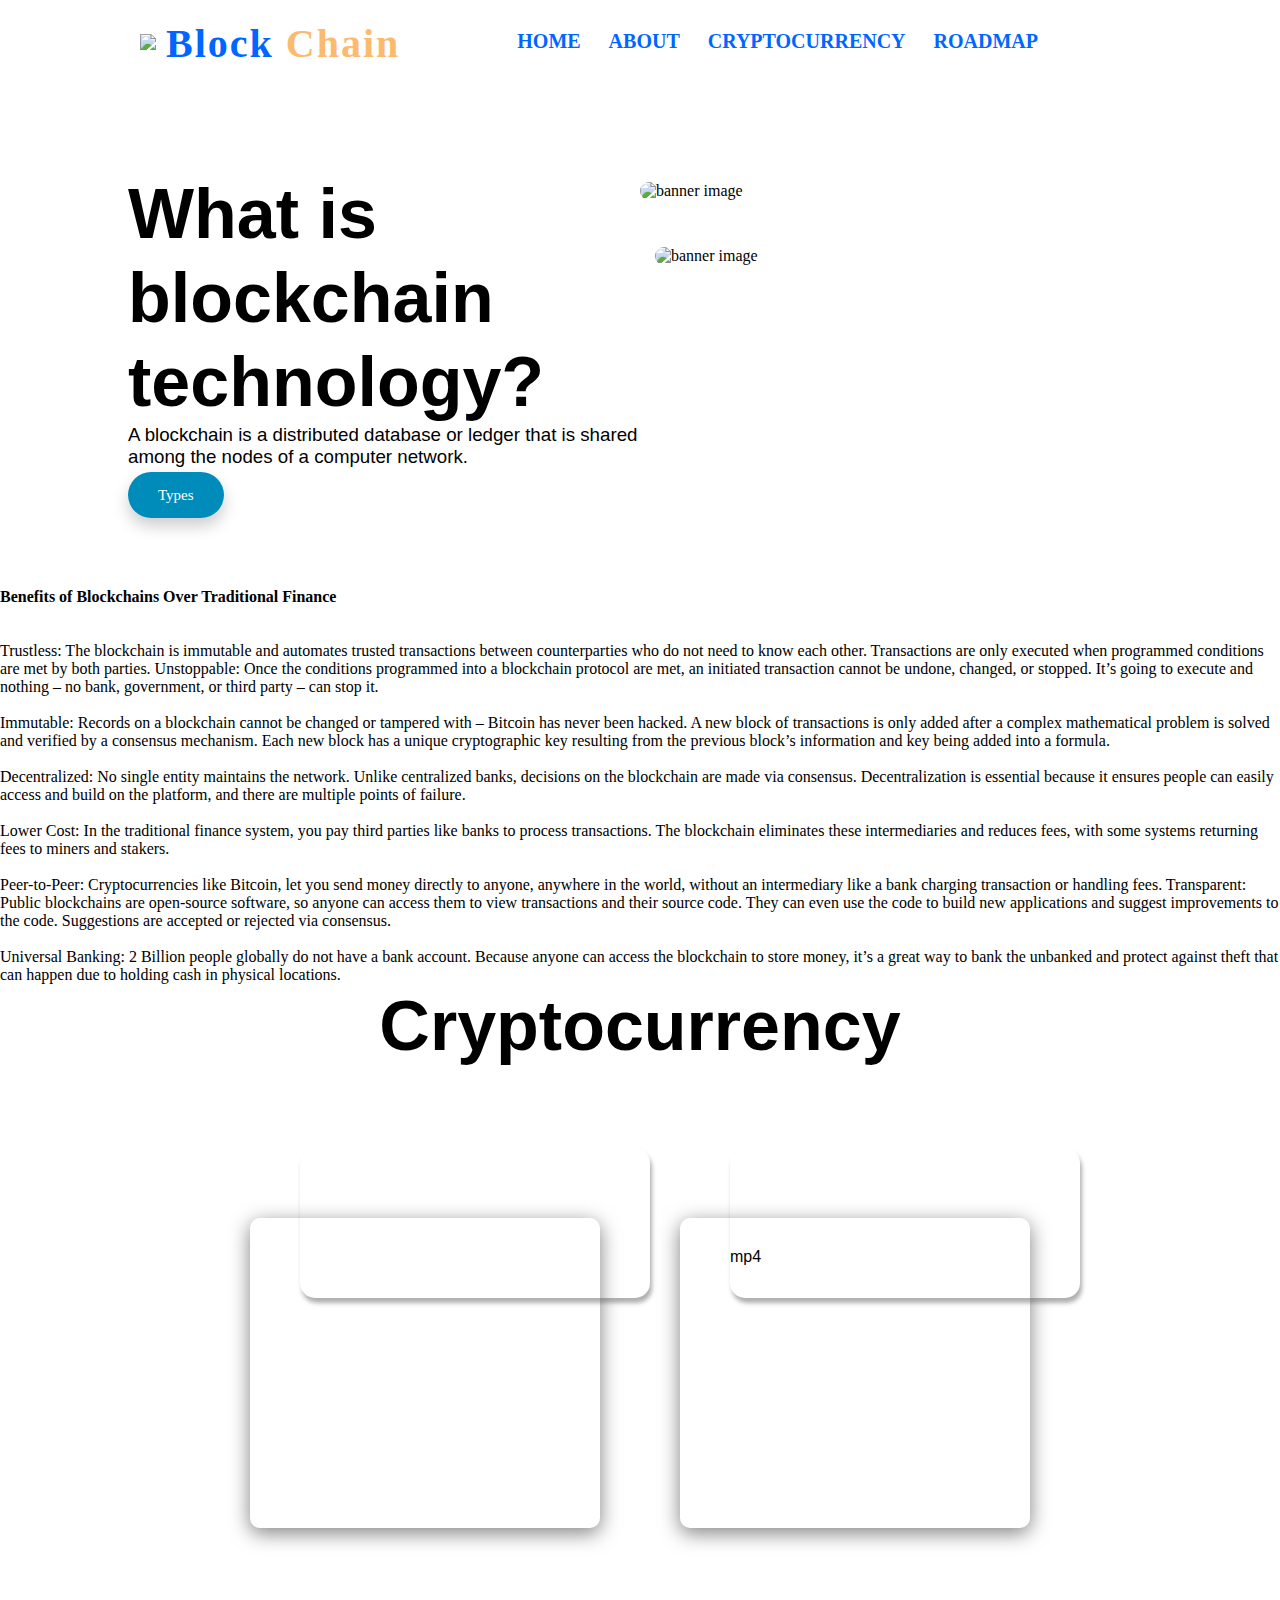
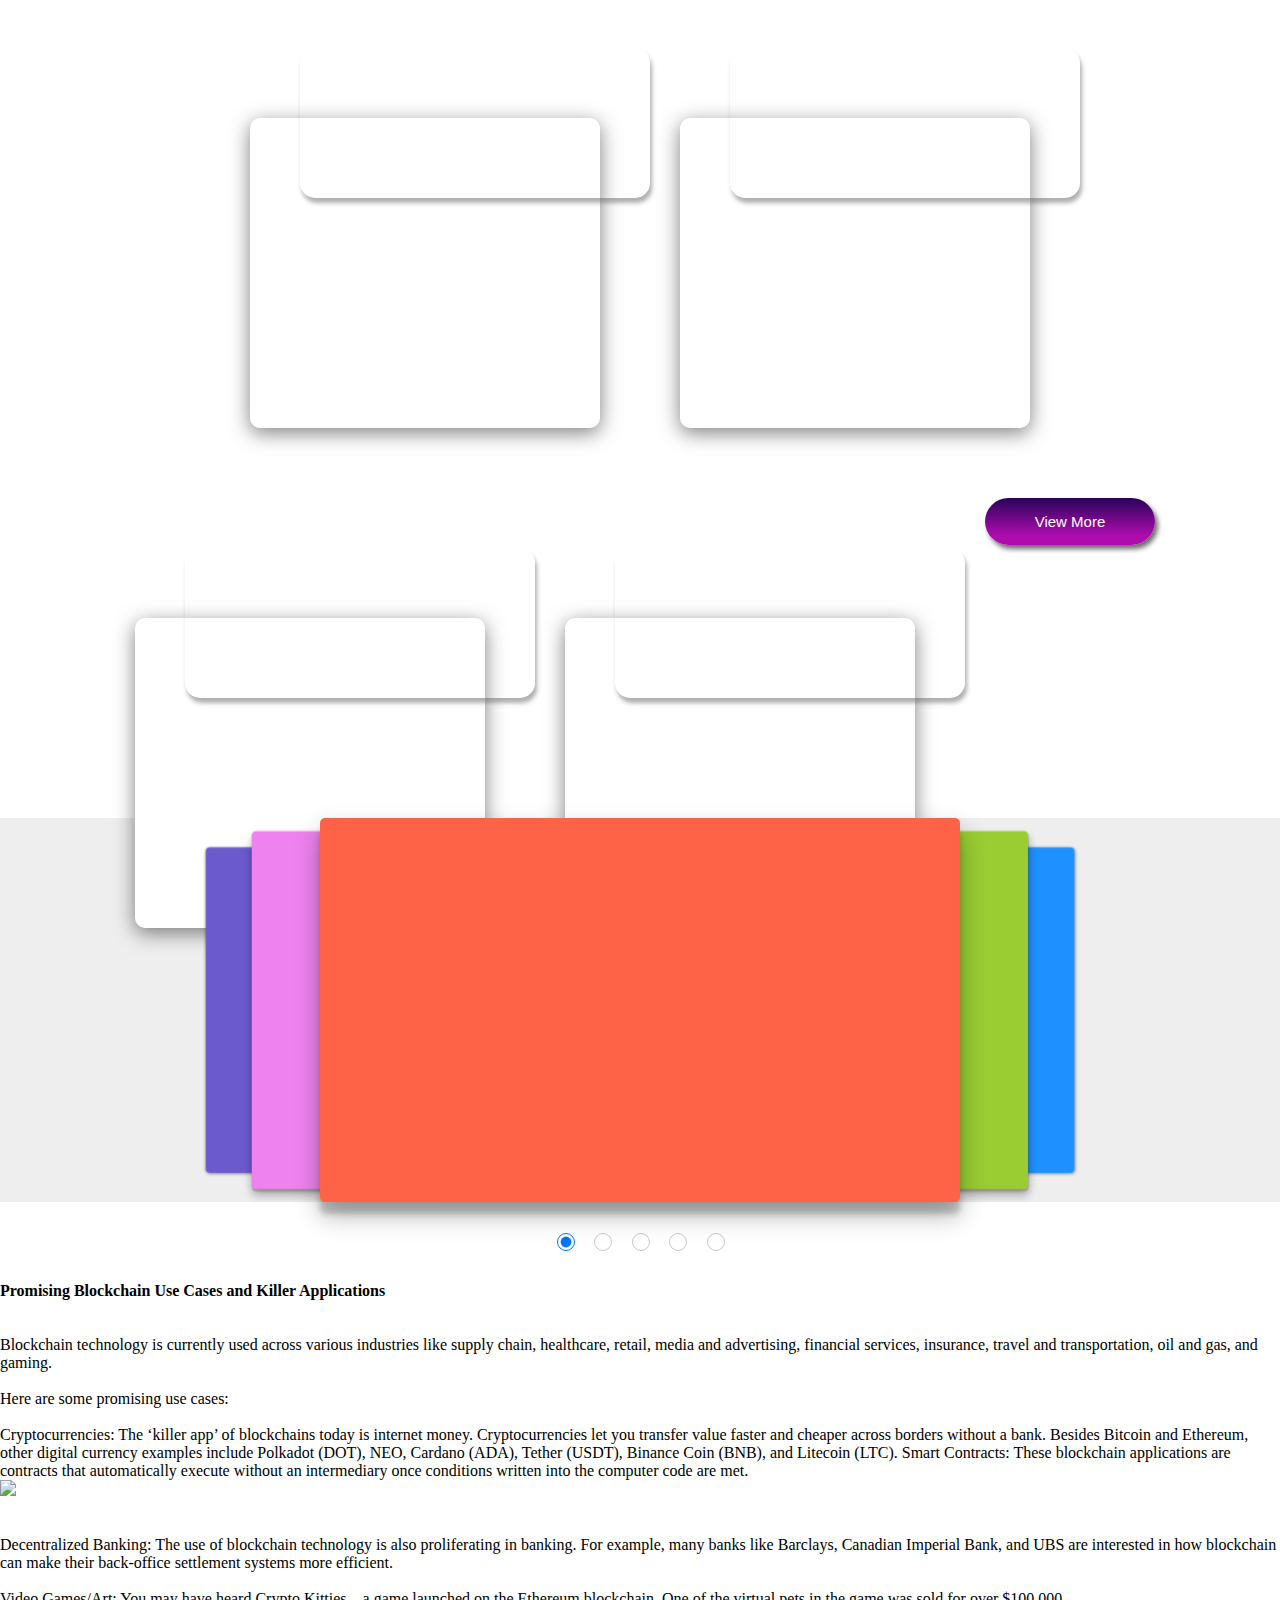
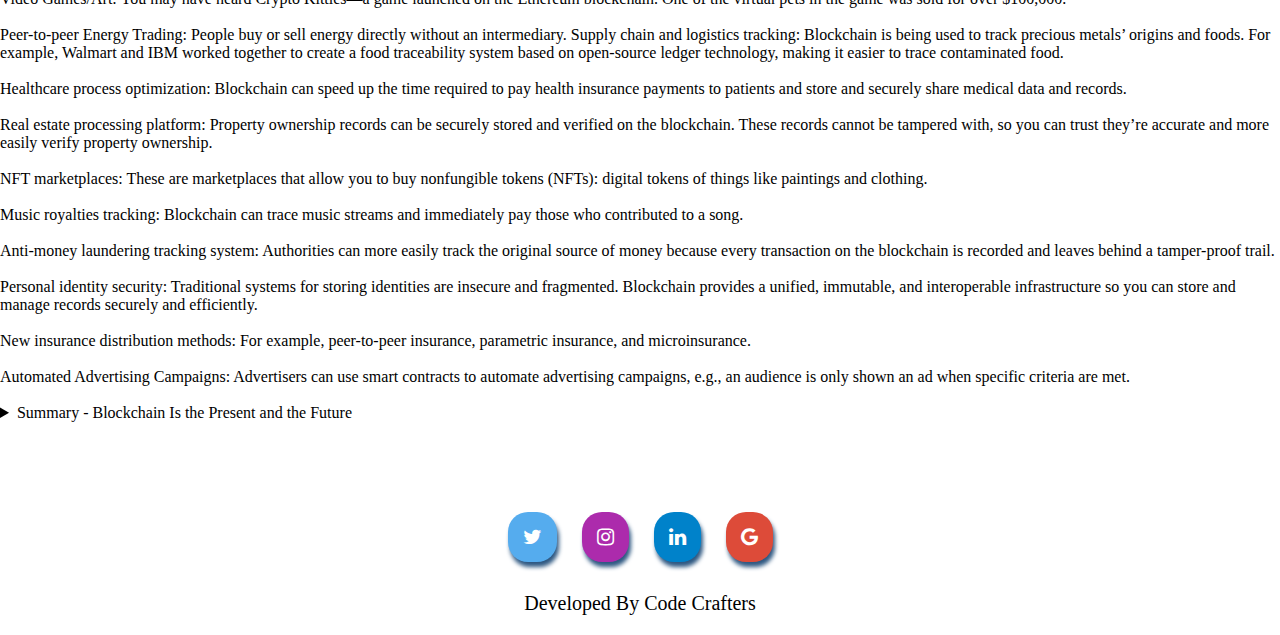
==== index.html @ 61c9f369 "endoftheproject" ====
<!DOCTYPE html>
<html lang="en">

<head>
    <meta charset="UTF-8">
    <meta http-equiv="X-UA-Compatible" content="IE=edge">
    <meta name="viewport" content="width=device-width, initial-scale=1.0">
    <title>BlockChain</title>
    <link rel="stylesheet" href="Website.css">
    <link rel="stylesheet" href="https://cdnjs.cloudflare.com/ajax/libs/font-awesome/4.7.0/css/font-awesome.min.css">
    <style>
        @import url('https://fonts.googleapis.com/css2?family=Play&display=swap');

    </style>
</head>

<body>
    <!-- header -->

    <section class="header">
        <nav>
            <a href="index.html"><img src="images/blockchain.gif" width="60px"></a>
            <h1>Block <span>Chain</span></h1>
            <div class="nav-link">
                <ul>
                    <li><a href="#home">HOME</a></li>
                    <li><a href="">ABOUT</a></li>
                    <li><a href="#Cryptocurrency">CRYPTOCURRENCY</a></li>
                    <li><a href="#roadmap">ROADMAP</a></li>
                </ul>
            </div>
        </nav>
    </section>

    <!-- homepage -->


    <div class="homepage" id="home">
        <div class="columns">
            <div class="column-6 columnLeft">
                <h1>What is blockchain technology?</h1>
                <h3>A blockchain is a distributed database or ledger that is shared among the nodes of a computer
                    network.</h3></br>
                <div class="button" title="types of Cryptocurrency"> <!-- tooltip -->
                    <a href="https://www.geeksforgeeks.org/types-of-blockchain/" target="_blank">Types</a>
                </div>
            </div>
            <div class="column-6 columnRight">
                <div class="leftImage">
                    <img class="imageleft" src="images/art_09.jpg" alt="banner image" height="362px" width="272px" />
                </div>
                <div class="rightImage">
                    <img src="images/art_06.jpg" alt="banner image" height="362px" width="272px" />
                </div>
            </div>
        </div>

    </div>

    <!-- paragraph -->

    <div class="parag">
        <b>Benefits of Blockchains Over Traditional Finance</b>

        <br> <br> <br>
        <a>Trustless:</a> The blockchain is immutable and automates trusted transactions between counterparties who do
        not need
        to know each other. Transactions are only executed when programmed conditions are met by both parties.
        Unstoppable: Once the conditions programmed into a blockchain protocol are met, an initiated transaction cannot
        be undone, changed, or stopped. It’s going to execute and nothing – no bank, government, or third party – can
        stop it.
        <br> <br>
        <a>Immutable:</a> Records on a blockchain cannot be changed or tampered with – Bitcoin has never been hacked. A
        new
        block of transactions is only added after a complex mathematical problem is solved and verified by a consensus
        mechanism. Each new block has a unique cryptographic key resulting from the previous block’s information and key
        being added into a formula.
        <br> <br>
        <a>Decentralized:</a> No single entity maintains the network. Unlike centralized banks, decisions on the
        blockchain are
        made via consensus. Decentralization is essential because it ensures people can easily access and build on the
        platform, and there are multiple points of failure.
        <br> <br>
        <a>Lower Cost:</a> In the traditional finance system, you pay third parties like banks to process transactions.
        The
        blockchain eliminates these intermediaries and reduces fees, with some systems returning fees to miners and
        stakers.
        <br> <br>
        <a>Peer-to-Peer:</a> Cryptocurrencies like Bitcoin, let you send money directly to anyone, anywhere in the
        world,
        without an intermediary like a bank charging transaction or handling fees.
        Transparent: Public blockchains are open-source software, so anyone can access them to view transactions and
        their source code. They can even use the code to build new applications and suggest improvements to the code.
        Suggestions are accepted or rejected via consensus.
        <br> <br>
        <a>Universal Banking:</a> 2 Billion people globally do not have a bank account. Because anyone can access the
        blockchain to store money, it’s a great way to bank the unbanked and protect against theft that can happen due
        to holding cash in physical locations.
        <br>
    </div>

    <!-- Cryptocurrency -->

    <!-- heading -->
    <div>
        <h1 class="cryptoheading" id="Cryptocurrency">Cryptocurrency</h1>
    </div>

    <!-- Cards 1 -->
    <div class="shivani">
        <div class="card">
            <div class="videobox">
                <video autoplay loop>
                    <source src="/videos/Bitcoin (BTC).mp4">
                </video>
            </div>

            <div class="content">
                <h1>Bitcoin</h1>
                <span>By Satoshi Nakamoto</span>
            </div>
        </div>

        <!-- Cards 2 -->
        <div class="card">
            <div class="videobox">
                <video autoplay loop>
                    <source src="/videos/Terra.mp4">
                </video>mp4
            </div>

            <div class="content">
                <h1>Terra</h1>
                <span>By Kwon and Shin</span>
            </div>
        </div>

        <!-- Cards 3 -->
        <div class="card">
            <div class="videobox">
                <video autoplay loop>
                    <source src="/videos/Binance Coin (BNB).mp4">
                </video>
            </div>

            <div class="content">
                <h1>Binance</h1>
                <span>By Changpeng Zhao</span>
            </div>
        </div>

        <!-- Cards 4 -->
        <div class="card">
            <div class="videobox">
                <video autoplay loop>
                    <source src="/videos/USD Coin.mp4">
                </video>
            </div>

            <div class="content">
                <h1>USD</h1>
                <span>Consortium Centre</span>
            </div>
        </div>

        <!-- Cards 5 -->
        <div class="card">
            <div class="videobox">
                <video autoplay loop>
                    <source src="/videos/Ethereum.mp4">
                </video>
            </div>

            <div class="content">
                <h1>Ethereum</h1>
                <span>Vitalik Buterin</span>
            </div>
        </div>

        <!-- Cards 6 -->
        <div class="card">
            <div class="videobox">
                <video autoplay loop>
                    <source src="/videos/Cardano.mp4">
                </video>
            </div>

            <div class="content">
                <h1>Cardano</h1>
                <span>Charles Hoskinson</span>
            </div>
        </div>

        <!-- Button -->
        <div class="btn">
            <a href="https://en.wikipedia.org/wiki/Cryptocurrency" target="_blank"><button>View More</button></a>
        </div>
    </div>

    <!-- roadmap -->

    <div class="afroj" id="roadmap">
        <section id="slider">
            <input type="radio" name="slider" id="s1" checked>
            <input type="radio" name="slider" id="s2">
            <input type="radio" name="slider" id="s3">
            <input type="radio" name="slider" id="s4">
            <input type="radio" name="slider" id="s5">

            <label for="s1" id="slide1"></label>
            <label for="s2" id="slide2"></label>
            <label for="s3" id="slide3"></label>
            <label for="s4" id="slide4"></label>
            <label for="s5" id="slide5"></label>
        </section>
    </div>

    <!-- paragraph -->

    <div class="parag">
        
        <b>Promising Blockchain Use Cases and Killer Applications</b>
        <br> <br> <br>
        Blockchain technology is currently used across various industries like supply chain, healthcare, retail, media
        and advertising, financial services, insurance, travel and transportation, oil and gas, and gaming.
        <br> <br>
        Here are some promising use cases:
        <br> <br>
        Cryptocurrencies: The ‘killer app’ of blockchains today is internet money. Cryptocurrencies let you transfer
        value faster and cheaper across borders without a bank. Besides Bitcoin and Ethereum, other digital currency
        examples include Polkadot (DOT), NEO, Cardano (ADA), Tether (USDT), Binance Coin (BNB), and Litecoin (LTC).
        Smart Contracts: These blockchain applications are contracts that automatically execute without an intermediary
        once conditions written into the computer code are met.


        <div class="chain">
            <img src="images/img5.png">
        </div>

        <br> <br>
        Decentralized Banking: The use of blockchain technology is also proliferating in banking. For example, many
        banks like Barclays, Canadian Imperial Bank, and UBS are interested in how blockchain can make their back-office
        settlement systems more efficient.
        <br> <br>
        Video Games/Art: You may have heard Crypto Kitties—a game launched on the Ethereum blockchain. One of the
        virtual pets in the game was sold for over $100,000.
        <br> <br>
        Peer-to-peer Energy Trading: People buy or sell energy directly without an intermediary.
        Supply chain and logistics tracking: Blockchain is being used to track precious metals’ origins and foods. For
        example, Walmart and IBM worked together to create a food traceability system based on open-source ledger
        technology, making it easier to trace contaminated food.
        <br> <br>
        Healthcare process optimization: Blockchain can speed up the time required to pay health insurance payments to
        patients and store and securely share medical data and records.
        <br> <br>
        Real estate processing platform: Property ownership records can be securely stored and verified on the
        blockchain. These records cannot be tampered with, so you can trust they’re accurate and more easily verify
        property ownership.
        <br> <br>
        NFT marketplaces: These are marketplaces that allow you to buy nonfungible tokens (NFTs): digital tokens of
        things like paintings and clothing.
        <br> <br>
        Music royalties tracking: Blockchain can trace music streams and immediately pay those who contributed to a
        song.
        <br> <br>
        Anti-money laundering tracking system: Authorities can more easily track the original source of money because
        every transaction on the blockchain is recorded and leaves behind a tamper-proof trail.
        <br> <br>
        Personal identity security: Traditional systems for storing identities are insecure and fragmented. Blockchain
        provides a unified, immutable, and interoperable infrastructure so you can store and manage records securely and
        efficiently.
        <br> <br>
        New insurance distribution methods: For example, peer-to-peer insurance, parametric insurance, and
        microinsurance.
        <br> <br>
        Automated Advertising Campaigns: Advertisers can use smart contracts to automate advertising campaigns, e.g., an
        audience is only shown an ad when specific criteria are met.
        <br> <br>
    </div>

    <!-- details dropdown -->
    
    <div class="det">
        <details>
            <summary>Summary - Blockchain Is the Present and the Future
            </summary>
            <br>
            <p>
                While we understand that blockchain technology will
                remain a complex topic for many, it really doesn’t have to be for you.
            </p>
            <br>
            <p>With many promising real-world use cases like faster cross-border payments and smart contracts,
                blockchain
                technology is here to stay.

                As more companies realize how the blockchain can help them, they’ll commit more resources, money, and
                time
                into the technology—and even more use cases will emerge.
            </p>
        </details>
    </div>

    <!-- footer -->

    <footer class="footer">
        <div class="icons">

            <a href=""> <i class="fa fa-twitter" style="background-color: #55acee;"></i></a>
            <a href=""> <i class="fa fa-instagram" style="background-color: #ac2bac;"></i></a>
            <a href=""><i class="fa fa-linkedin" style="background-color: #0082ca;"></i></a>
            <a href=""><i class="fa fa-google" style="background-color: #dd4b39;"></i></a>

        </div>
        <p>Developed By Code Crafters</p>
    </footer>

</body>

</html>
---- Website.css ----
/* body */
* {
    margin: 0;
    padding: 0;
}

/* header */

.header {
    margin-left: -50px;
    margin-top: 0px;
}

nav img {
    margin-left: 100px;
    padding: 10px;
}

nav h1 {
    color: rgb(0 102 255);
    font-size: 40px;
    letter-spacing: 2px;
    font-family: Cambria, Cochin, Georgia, Times, 'Times New Roman', serif;
}

span {
    color: #fcba6f;
}

nav {
    display: flex;
    padding: 20px 80px;
    justify-content: space-between;
    align-items: center;
}

.nav-link {
    flex: 1;
    text-align: right;
    margin-right: 150px;
}

.nav-link ul li {
    list-style: none;
    font-size: 20px;
    display: inline-block;
    padding: 8px 12px;
    position: relative;
    font-weight: bold;
    font-family: Cambria, Cochin, Georgia, Times, 'Times New Roman', serif;
}

.nav-link ul li a {
    color: rgb(0 102 255);
    text-decoration: none;
}

.nav-link ul li::after {
    content: '';
    width: 0;
    height: 5px;
    background: #fcba6f;
    display: block;
    margin: auto;
    transition: 1s;
}

.nav-link ul li:hover::after {
    width: 100%;

}

/* homepage */

.homepage {
    /* animation: 1s ease-out 0s 1 slideInLeft; */
    margin: 0 auto;
    max-width: 80%;
    padding: 0;
}

.columns {
    display: flex;
    flex-flow: row wrap;
    justify-content: space-around;
    align-content: center;
    height: 500px;
    width: 100%;
    /* flex: auto; */
}

.column-6 {
    width: 50%;
}

.leftImage {
    float: left;
    display: block;
    padding: 10px 15px 0 0;
    -webkit-body-radius: 25px;
}

.rightImage {
    display: block;
    padding: 75px 0 0 15px;
}

.columnRight img {
    max-width: 100%;
    border: none;
    border-radius: 25px;
    box-shadow: none;
}

#sm1 {
    position: absolute;
    top: -10px;
    z-index: -1;
}

#sm2 {
    position: absolute;
    left: 50px;
    top: 150px;
    z-index: -1;
}

#sm3 {
    position: absolute;
    bottom: 220px;
    left: 220px;
    z-index: -1;
}

#sm4 {
    position: absolute;
    left: 670px;
    top: 250px;
    z-index: -1;
}

 .button a {
    padding: 15px 30px;
    text-decoration: none;
    border-radius: 25px;
    background-color: #008CBA;
    font-size: 15px;
    color: white;
    margin-top: 70px;
    transition-duration: 0.4s;
    box-shadow: 0 8px 16px 0 rgba(0, 0, 0, 0.2);
}

.button a:hover {
    color: white;
    cursor: pointer;
}

h1 {
    font-family: 'Trebuchet MS', 'Lucida Sans Unicode', 'Lucida Grande', 'Lucida Sans', Arial, sans-serif;
    font-size: 70px;
    font-weight: 900;
    line-height: 1.2;
}

.columnLeft h3 {
    font-family: 'Segoe UI', Tahoma, Geneva, Verdana, sans-serif;
    font-weight: 500;
}

.brands {
    text-align: center;
    max-width: 100%;
}

.wallets {
    display: flex;
    flex-flow: row wrap;
    margin: 0 auto 50px auto;
    width: 100%;
    justify-content: space-evenly;
    align-content: space-evenly;
}

.sectionDivider {
    display: block;
    margin: 0 auto;
    width: 10%;
}


/* Cryptocurrency */

.cryptoheading{
   text-align: center;
    font-family: 'Trebuchet MS', 'Lucida Sans Unicode', 'Lucida Grande', 'Lucida Sans', Arial, sans-serif;
    font-size: 70px;
    font-weight: 900;
    line-height: 1.2;
}


.cryptoheading:hover{
    cursor: pointer;
    text-shadow: 5px 4px 4px rgb(33, 70, 155);
}


.shivani{
    height: 100vh;
    display: flex;
    flex-wrap: wrap;
    justify-content:center;
    font-family: Arial, Helvetica, sans-serif;
}


.card {
    position: relative;
    width: 250px;
    height: 250px;
    border-radius: 10px;
    box-shadow: 0px 5px 20px rgba(4, 4, 4, 0.5);
    padding: 30px 50px;
    background: white;
    cursor: pointer;
    margin: 40px;
    margin-top: 150px;
    transition: 0.3s;
}


.card:hover {
    height: 350px;
    width: 300px;
    background: rgb(238, 167, 167);
}

.videobox video {
    position: absolute;
    width: 350px;
    border-radius: 15px;
    box-shadow: 2px 5px 4px rgba(99, 98, 98, 0.5);
    transform: translateY(-100px);
    z-index: 1;
}

.content {
    margin-top: 100px;
    text-align: center;
    transform: translateY(-100px);
    opacity: 0;
    transition: 0.4s;
}

.card:hover>.content {
    opacity: 1;
    transform: translateY(130px);
}

.content h1 {
    font-size: 50px;
    font-family: 'Trebuchet MS', 'Lucida Sans Unicode', 'Lucida Grande', 'Lucida Sans', Arial, sans-serif;
   
}

.content span{
    margin-top: 30px;
    font-family: 'Segoe UI', Tahoma, Geneva, Verdana, sans-serif;
    font-weight: 500;
    color: green;
}

.btn a button{
    margin: 30px;
    text-align: center;
    color: white;
    font-size: 15px;
    padding: 15px 50px;
    border-radius: 50px;
    background: linear-gradient( #280359, #ae0cae 80%);
    border: rebeccapurple;
    box-shadow:3px 4px 5px rgb(108, 105, 105) ;
    cursor: pointer; 
}


.btn a button:hover{
    background: linear-gradient(#178f23, #1e9fb5 80%);
    color: black; 
}


/* roadmap */

.afroj {
    margin-top: 450px;
    background: #EEE;
    user-select: none;
    font-family: sans-serif; 
}

#slider {
    position: relative;
    width: 50%;
    height: 30vw;
    margin: 80px auto;
    font-family: 'Helvetica Neue', sans-serif;
    perspective: 1400px;
    transform-style: preserve-3d;
}

input[type=radio] {
    position: relative;
    top: 108%;
    left: 50%;
    width: 18px;
    height: 18px;
    margin: 0 15px 0 0;
    opacity: 0.4;
    transform: translateX(-83px);
    cursor: pointer;
}


input[type=radio]:nth-child(5) {
    margin-right: 0px;
}

input[type=radio]:checked {
    opacity: 1;
}

#slider label {
    position: absolute;
    width: 100%;
    height: 100%;
    left: 0;
    top: 0;
    color: white;
    font-size: 70px;
    font-weight: bold;
    border-radius: 5px;
    cursor: pointer;
    display: flex;
    align-items: center;
    justify-content: center;
    transition: transform 400ms ease;
}

#slide1 {
    background: tomato;
    background-image: url(images/1.jpeg);
}

#slide2 {
    background: yellowgreen;
    background-image: url(images/2.jpeg);
}

#slide3 {
    background: dodgerblue;
    background-image: url(images/3.jpeg);
}

#slide4 {
    background: slateblue;
    background-image: url(images/2.jpeg);
    background-position: center;
    background-size: cover;
}

#slide5 {
    background: violet;
    background-image: url(images/5.jpg);
    background-size: cover;
}


/* Slider Functionality */

/* Active Slide */
#s1:checked~#slide1,
#s2:checked~#slide2,
#s3:checked~#slide3,
#s4:checked~#slide4,
#s5:checked~#slide5 {
    box-shadow: 0 13px 26px rgba(0, 0, 0, 0.3), 0 12px 6px rgba(0, 0, 0, 0.2);
    transform: translate3d(0%, 0, 0px);
}

/* Next Slide */
#s1:checked~#slide2,
#s2:checked~#slide3,
#s3:checked~#slide4,
#s4:checked~#slide5,
#s5:checked~#slide1 {
    box-shadow: 0 6px 10px rgba(0, 0, 0, 0.3), 0 2px 2px rgba(0, 0, 0, 0.2);
    transform: translate3d(15%, 0, -100px);
}


/* Next to Next Slide */
#s1:checked~#slide3,
#s2:checked~#slide4,
#s3:checked~#slide5,
#s4:checked~#slide1,
#s5:checked~#slide2 {
    box-shadow: 0 1px 4px rgba(0, 0, 0, 0.4);
    transform: translate3d(30%, 0, -250px);
}

/* Previous to Previous Slide */
#s1:checked~#slide4,
#s2:checked~#slide5,
#s3:checked~#slide1,
#s4:checked~#slide2,
#s5:checked~#slide3 {
    box-shadow: 0 1px 4px rgba(0, 0, 0, 0.4);
    transform: translate3d(-30%, 0, -250px);
}

/* Previous Slide */
#s1:checked~#slide5,
#s2:checked~#slide1,
#s3:checked~#slide2,
#s4:checked~#slide3,
#s5:checked~#slide4 {
    box-shadow: 0 6px 10px rgba(0, 0, 0, 0.3), 0 2px 2px rgba(0, 0, 0, 0.2);
    transform: translate3d(-15%, 0, -100px);
}


/*footer */

.footer{
    text-align: center;
    font-size: 20px;
}


.icons{
    margin-top: 50px;
    font-size: 20px;
}

.icons i{
    box-shadow: 2px 5px 4px#2e5882;
    border-radius: 20px;
    padding: 15px;
    margin: 10px;
    margin-top: 40px;
    margin-bottom: 30px;
    color: white;
}

.footer p{
    margin-bottom: 20px;
}
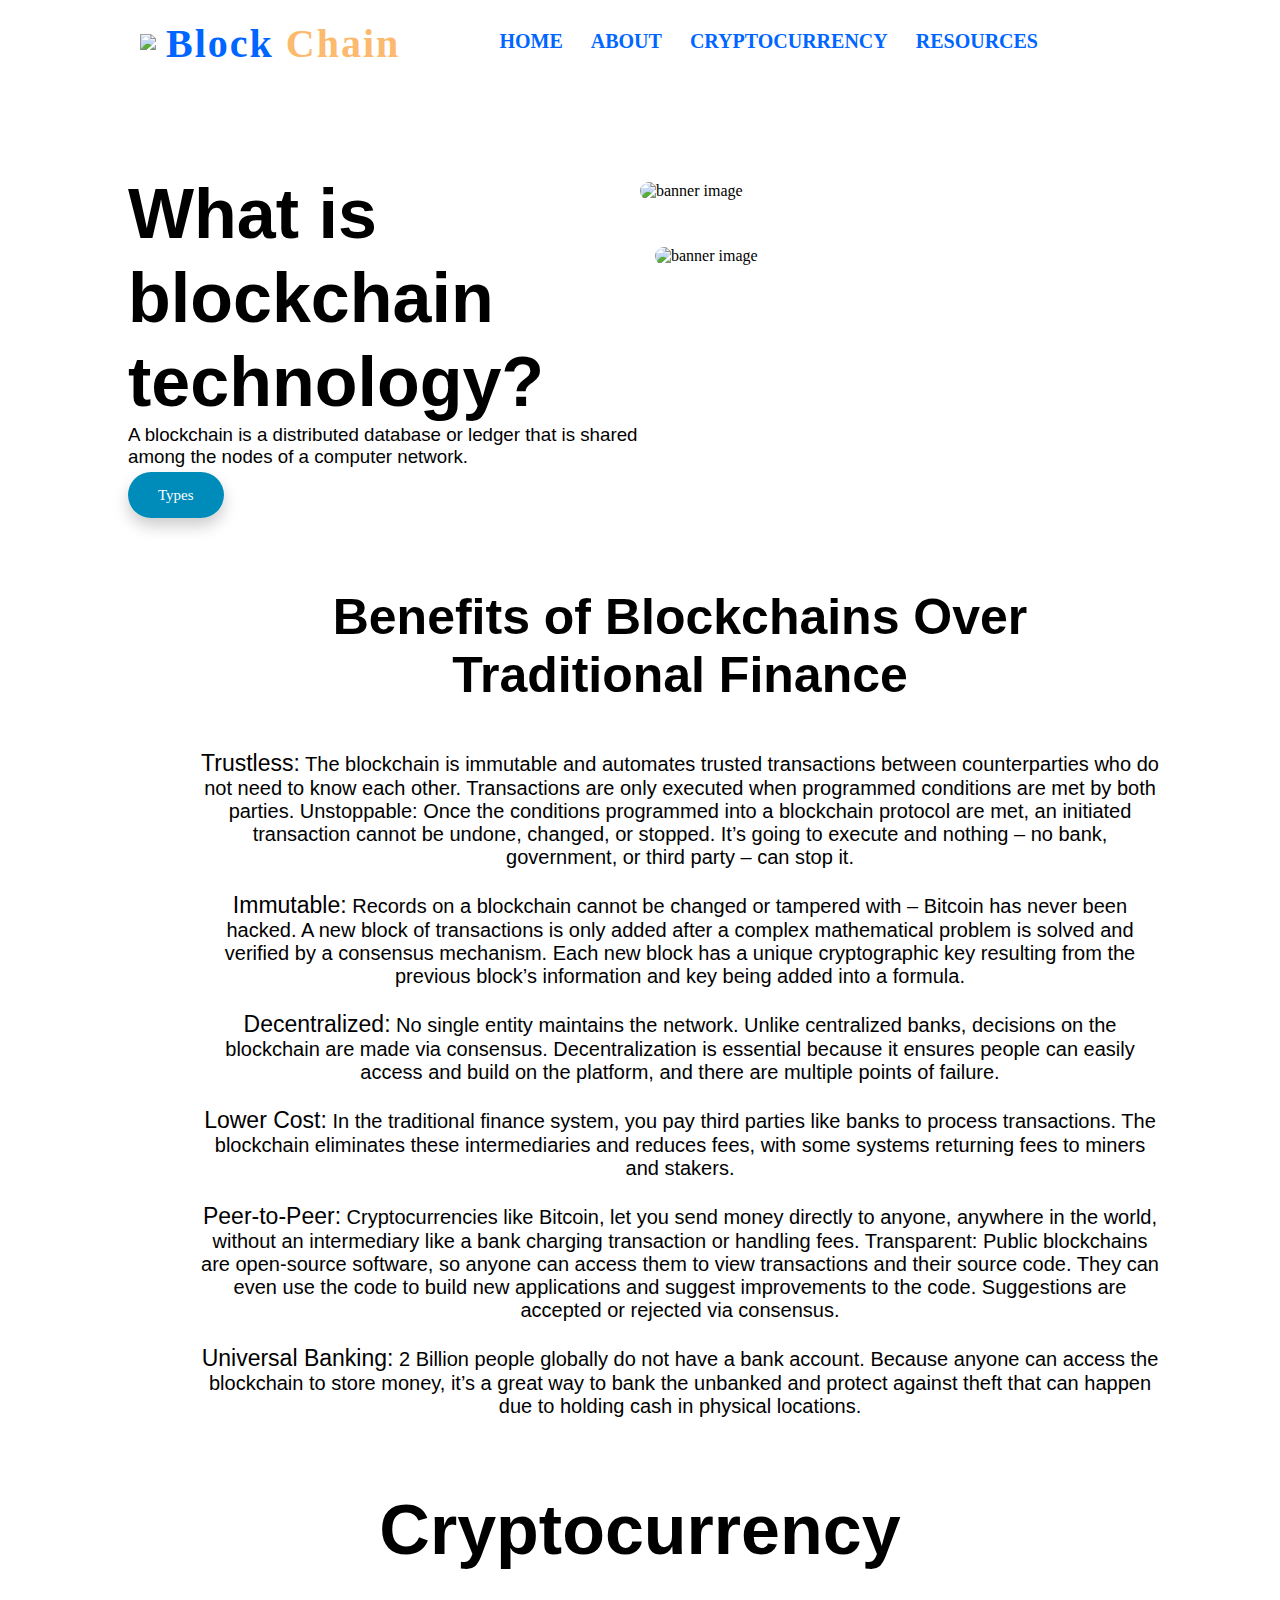
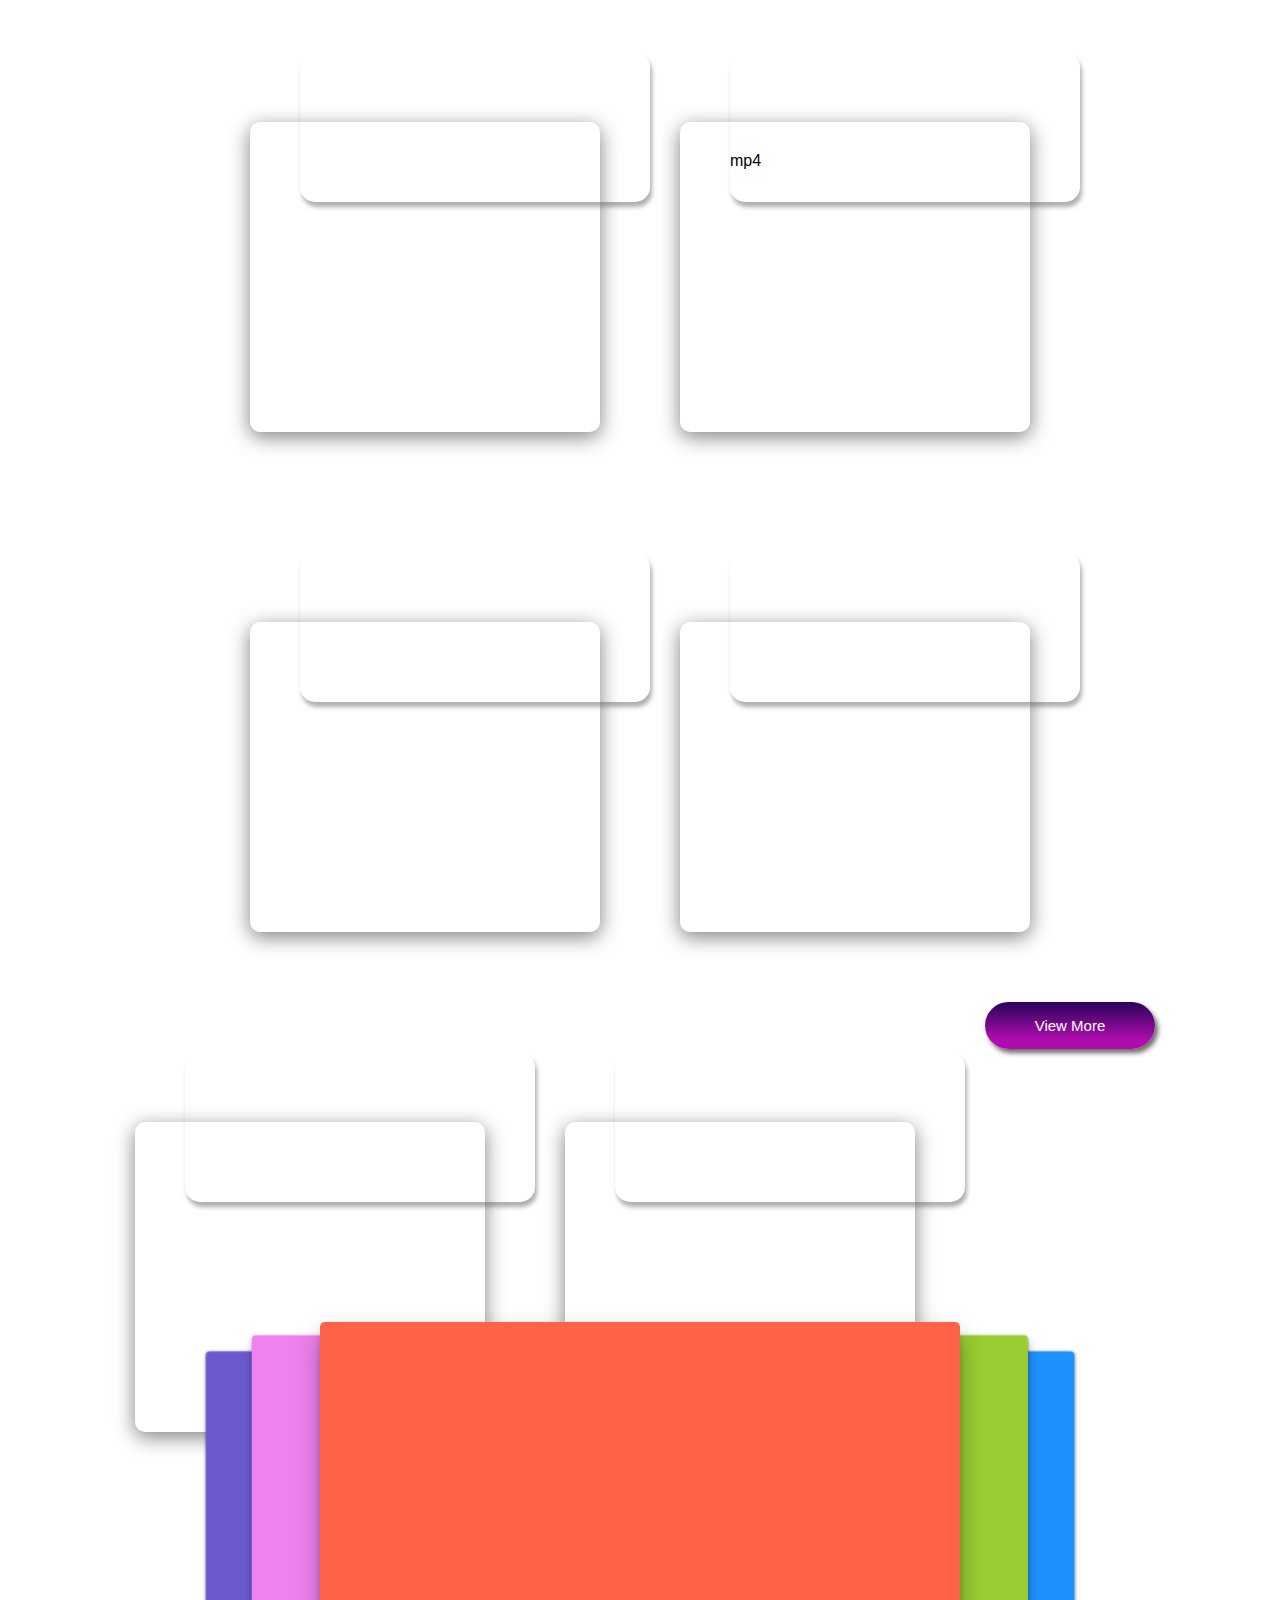
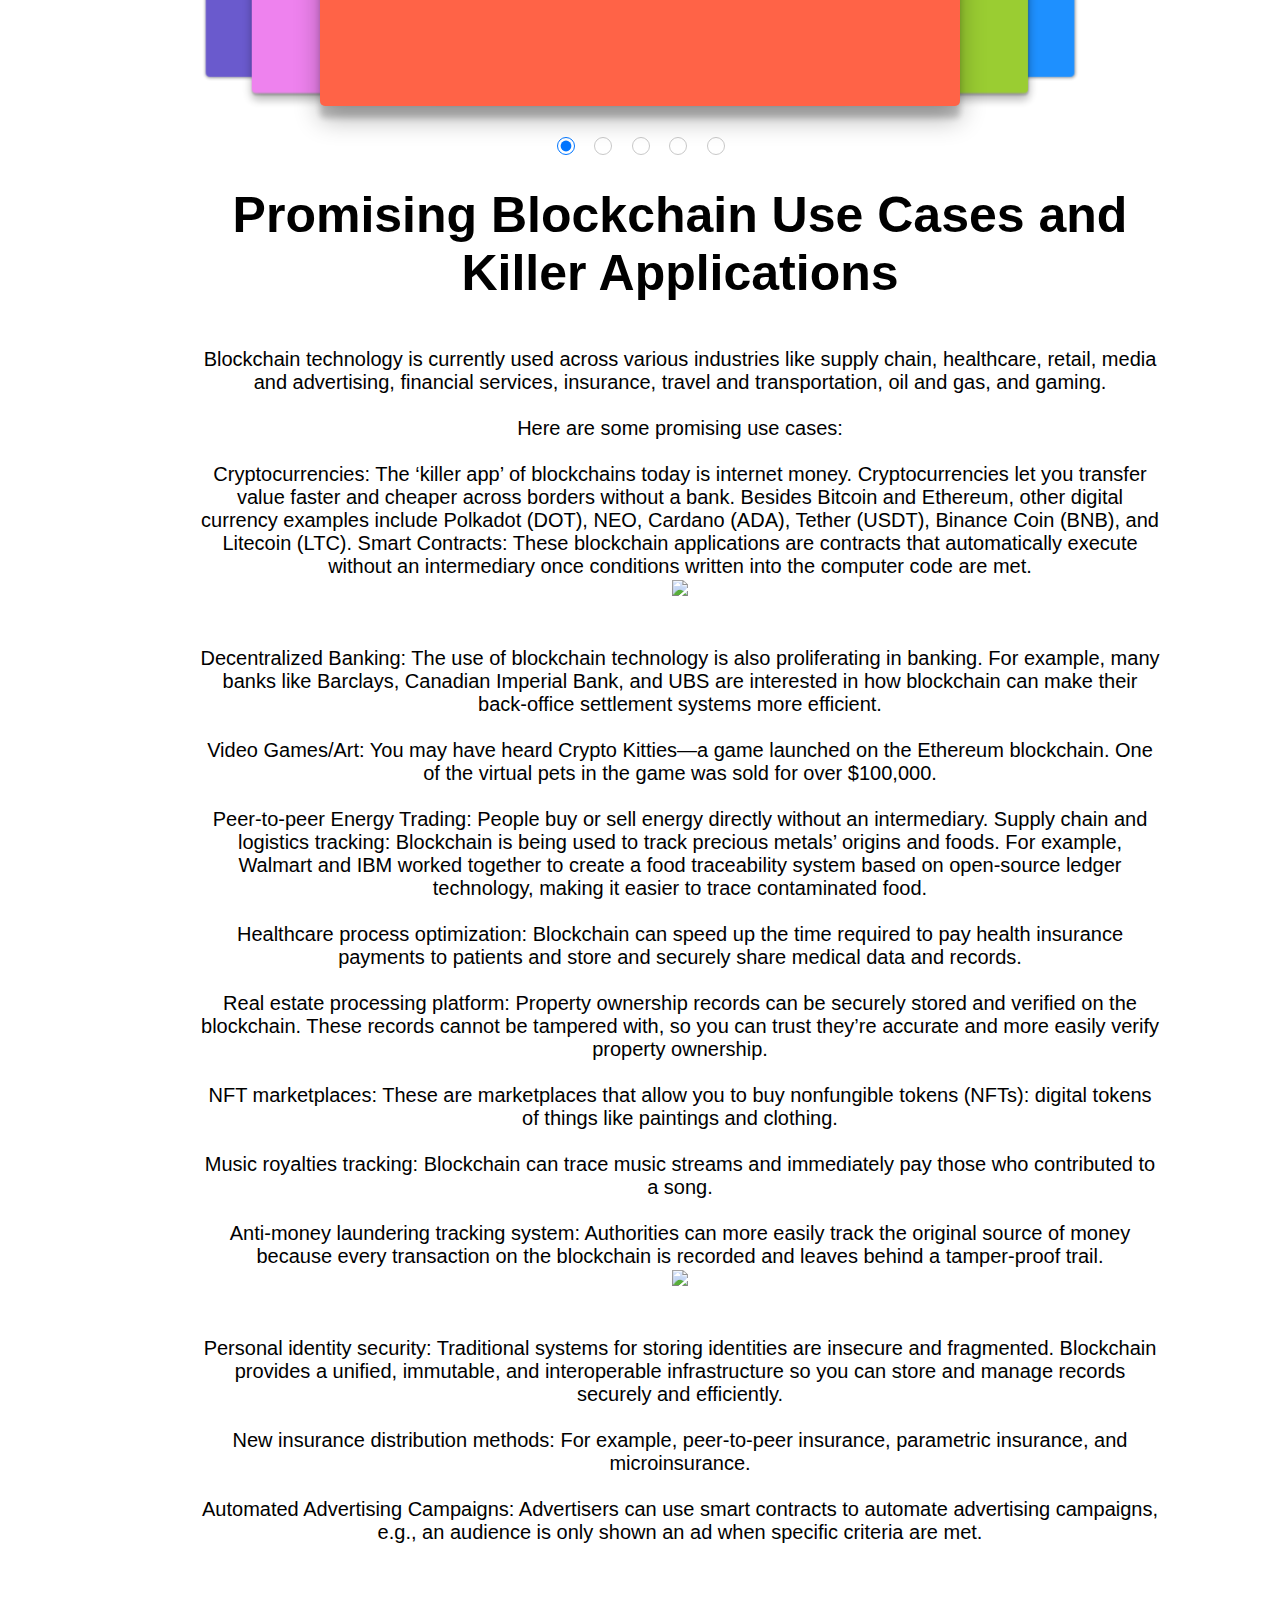
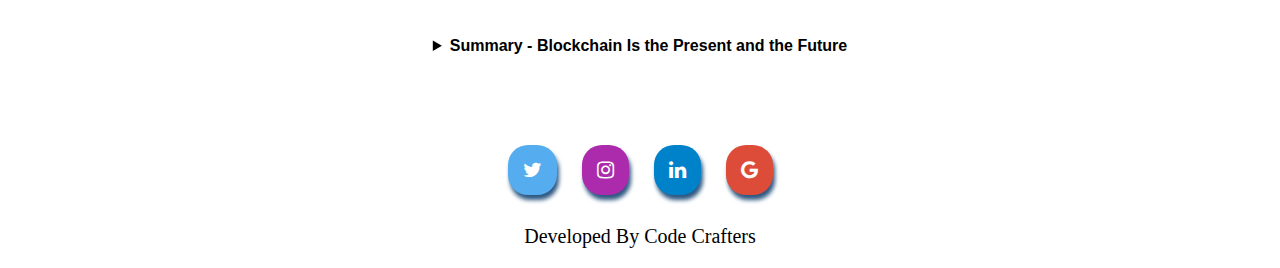
==== commit a5009b79: "completed" ====
--- a/index.html
+++ b/index.html
@@ -24,9 +24,9 @@
             <div class="nav-link">
                 <ul>
                     <li><a href="#home">HOME</a></li>
-                    <li><a href="">ABOUT</a></li>
+                    <li><a href="#about">ABOUT</a></li>
                     <li><a href="#Cryptocurrency">CRYPTOCURRENCY</a></li>
-                    <li><a href="#roadmap">ROADMAP</a></li>
+                    <li><a href="#resources">RESOURCES</a></li>
                 </ul>
             </div>
         </nav>
@@ -59,7 +59,7 @@
 
     <!-- paragraph -->
 
-    <div class="parag">
+    <div class="parag" id="about">
         <b>Benefits of Blockchains Over Traditional Finance</b>
 
         <br> <br> <br>
@@ -199,7 +199,7 @@
 
     <!-- roadmap -->
 
-    <div class="afroj" id="roadmap">
+    <div class="afroj" id="resources">
         <section id="slider">
             <input type="radio" name="slider" id="s1" checked>
             <input type="radio" name="slider" id="s2">
@@ -265,6 +265,11 @@
         <br> <br>
         Anti-money laundering tracking system: Authorities can more easily track the original source of money because
         every transaction on the blockchain is recorded and leaves behind a tamper-proof trail.
+        
+        <div class="chain2">
+            <img src="images/blockchain1.gif">
+        </div>
+        
         <br> <br>
         Personal identity security: Traditional systems for storing identities are insecure and fragmented. Blockchain
         provides a unified, immutable, and interoperable infrastructure so you can store and manage records securely and
@@ -279,7 +284,7 @@
     </div>
 
     <!-- details dropdown -->
-    
+
     <div class="det">
         <details>
             <summary>Summary - Blockchain Is the Present and the Future
--- a/Website.css
+++ b/Website.css
@@ -73,7 +73,6 @@
 /* homepage */
 
 .homepage {
-    /* animation: 1s ease-out 0s 1 slideInLeft; */
     margin: 0 auto;
     max-width: 80%;
     padding: 0;
@@ -86,7 +85,6 @@
     align-content: center;
     height: 500px;
     width: 100%;
-    /* flex: auto; */
 }
 
 .column-6 {
@@ -139,7 +137,7 @@
     z-index: -1;
 }
 
- .button a {
+.button a {
     padding: 15px 30px;
     text-decoration: none;
     border-radius: 25px;
@@ -191,8 +189,8 @@
 
 /* Cryptocurrency */
 
-.cryptoheading{
-   text-align: center;
+.cryptoheading {
+    text-align: center;
     font-family: 'Trebuchet MS', 'Lucida Sans Unicode', 'Lucida Grande', 'Lucida Sans', Arial, sans-serif;
     font-size: 70px;
     font-weight: 900;
@@ -200,17 +198,17 @@
 }
 
 
-.cryptoheading:hover{
+.cryptoheading:hover {
     cursor: pointer;
     text-shadow: 5px 4px 4px rgb(33, 70, 155);
 }
 
 
-.shivani{
+.shivani {
     height: 100vh;
     display: flex;
     flex-wrap: wrap;
-    justify-content:center;
+    justify-content: center;
     font-family: Arial, Helvetica, sans-serif;
 }
 
@@ -261,33 +259,33 @@
 .content h1 {
     font-size: 50px;
     font-family: 'Trebuchet MS', 'Lucida Sans Unicode', 'Lucida Grande', 'Lucida Sans', Arial, sans-serif;
-   
-}
-
-.content span{
+
+}
+
+.content span {
     margin-top: 30px;
     font-family: 'Segoe UI', Tahoma, Geneva, Verdana, sans-serif;
     font-weight: 500;
     color: green;
 }
 
-.btn a button{
+.btn a button {
     margin: 30px;
     text-align: center;
     color: white;
     font-size: 15px;
     padding: 15px 50px;
     border-radius: 50px;
-    background: linear-gradient( #280359, #ae0cae 80%);
+    background: linear-gradient(#280359, #ae0cae 80%);
     border: rebeccapurple;
-    box-shadow:3px 4px 5px rgb(108, 105, 105) ;
-    cursor: pointer; 
-}
-
-
-.btn a button:hover{
+    box-shadow: 3px 4px 5px rgb(108, 105, 105);
+    cursor: pointer;
+}
+
+
+.btn a button:hover {
     background: linear-gradient(#178f23, #1e9fb5 80%);
-    color: black; 
+    color: black;
 }
 
 
@@ -295,9 +293,14 @@
 
 .afroj {
     margin-top: 450px;
-    background: #EEE;
     user-select: none;
-    font-family: sans-serif; 
+    font-family: sans-serif;
+}
+
+.det {
+    text-align: center;
+    font-family: 'Segoe UI', Tahoma, Geneva, Verdana, sans-serif;
+    font-weight: 700;
 }
 
 #slider {
@@ -350,30 +353,37 @@
 
 #slide1 {
     background: tomato;
-    background-image: url(images/1.jpeg);
+    background-image: url(images/Blockchainlogo.jpg);
+    background-size: cover;
 }
 
 #slide2 {
     background: yellowgreen;
-    background-image: url(images/2.jpeg);
+    background-size: cover;
+    background-position: center;
+    background-image: url(images/DLTblue.png);
 }
 
 #slide3 {
     background: dodgerblue;
-    background-image: url(images/3.jpeg);
+    background-image: url(images/DLTcrop.png);
+    background-size: cover;
+    background-position: center;
 }
 
 #slide4 {
     background: slateblue;
-    background-image: url(images/2.jpeg);
+    background-image: url(images/blockchain-blog-image.jpg);
     background-position: center;
     background-size: cover;
 }
 
 #slide5 {
     background: violet;
-    background-image: url(images/5.jpg);
+    background-image: url(images/textblockcrop.jpg);
     background-size: cover;
+    background-position: center;
+
 }
 
 
@@ -430,21 +440,51 @@
     transform: translate3d(-15%, 0, -100px);
 }
 
+/* paragraphs */
+
+.parag {
+    text-align: center;
+    width: 75%;
+    margin-left: 200px;
+    font-size: 20px;
+    margin-bottom: 70px;
+    font-family: 'Segoe UI', Tahoma, Geneva, Verdana, sans-serif;
+    font-weight: 500;
+}
+
+.parag b {
+    font-size: 40px;
+    font-family: 'Trebuchet MS', 'Lucida Sans Unicode', 'Lucida Grande', 'Lucida Sans', Arial, sans-serif;
+    font-size: 50px;
+    font-weight: 900;
+}
+
+.parag b:hover {
+    text-shadow: 3px 4px 5px #a67422;
+}
+
+.parag a {
+    font-size: 23px;
+}
+
+.chain2 img{
+    width: 500px;
+}
 
 /*footer */
 
-.footer{
+.footer {
     text-align: center;
     font-size: 20px;
 }
 
 
-.icons{
+.icons {
     margin-top: 50px;
     font-size: 20px;
 }
 
-.icons i{
+.icons i {
     box-shadow: 2px 5px 4px#2e5882;
     border-radius: 20px;
     padding: 15px;
@@ -454,6 +494,6 @@
     color: white;
 }
 
-.footer p{
+.footer p {
     margin-bottom: 20px;
-}
+}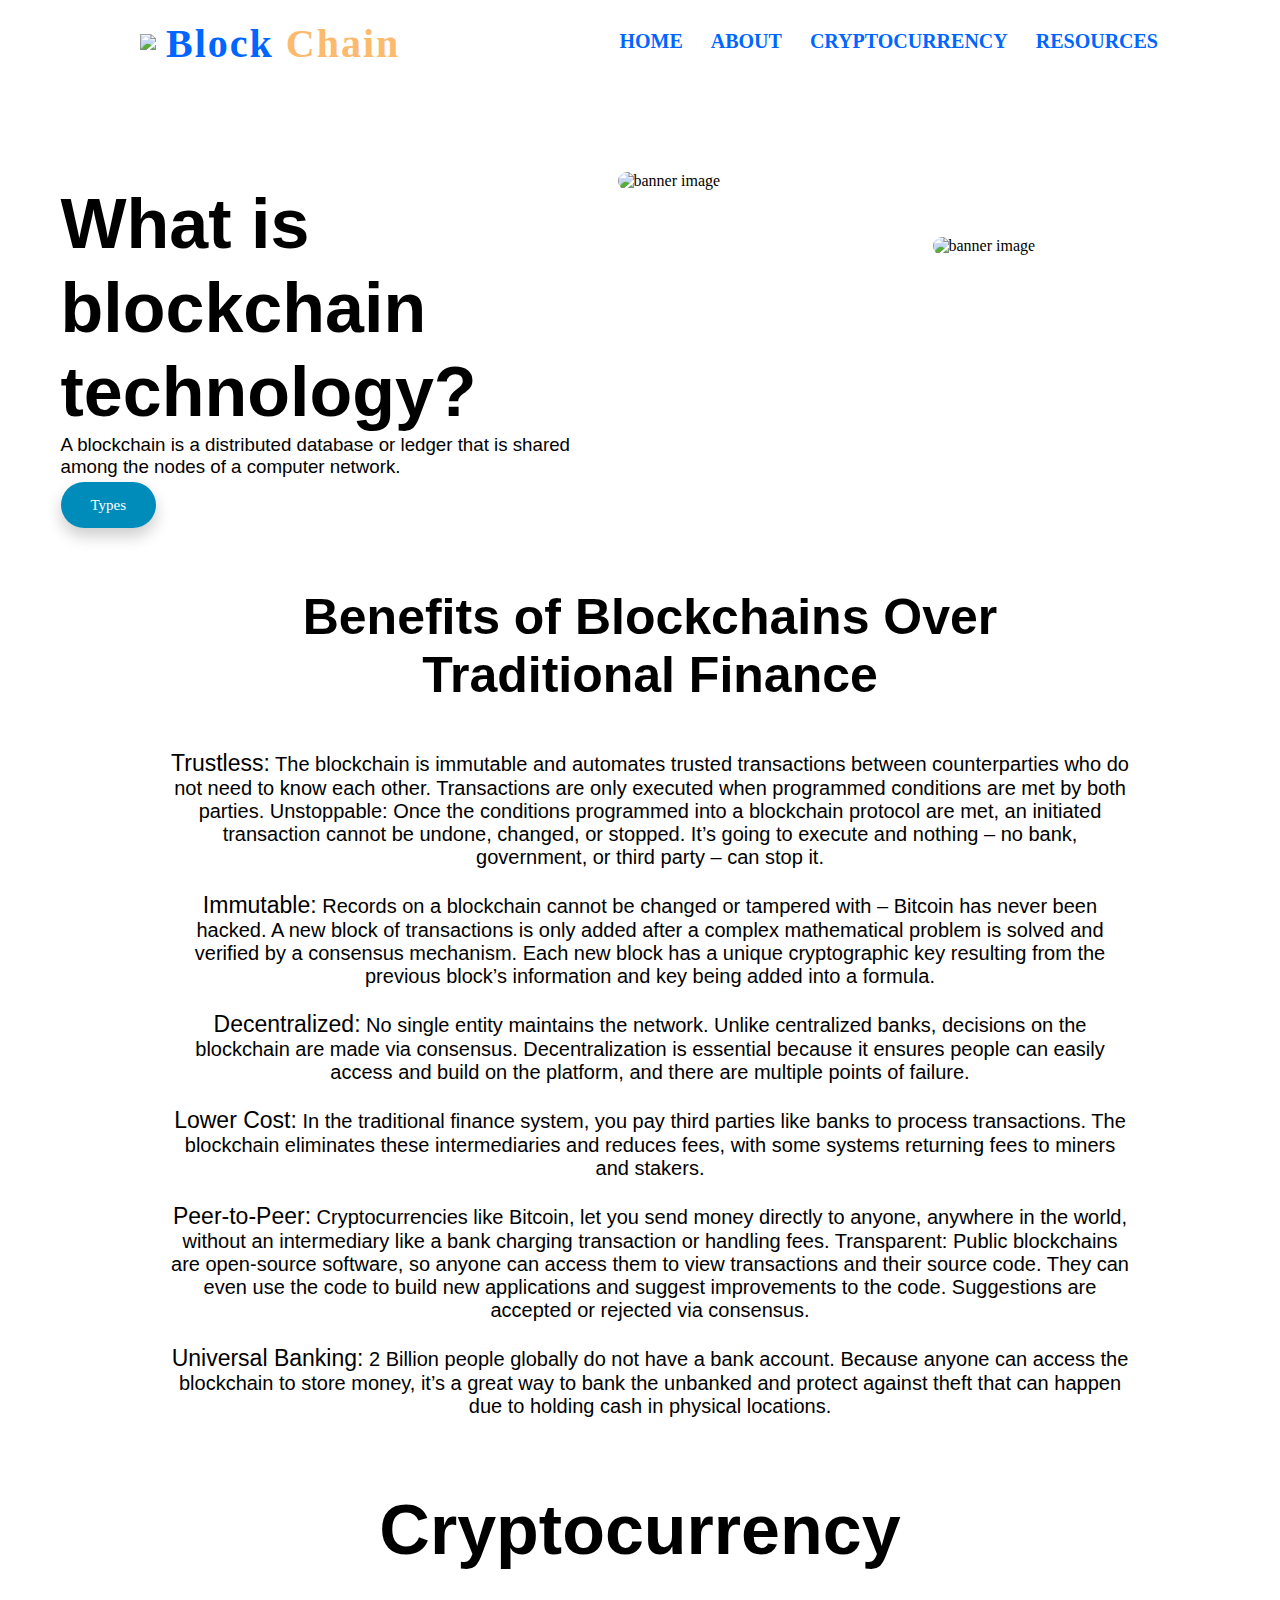
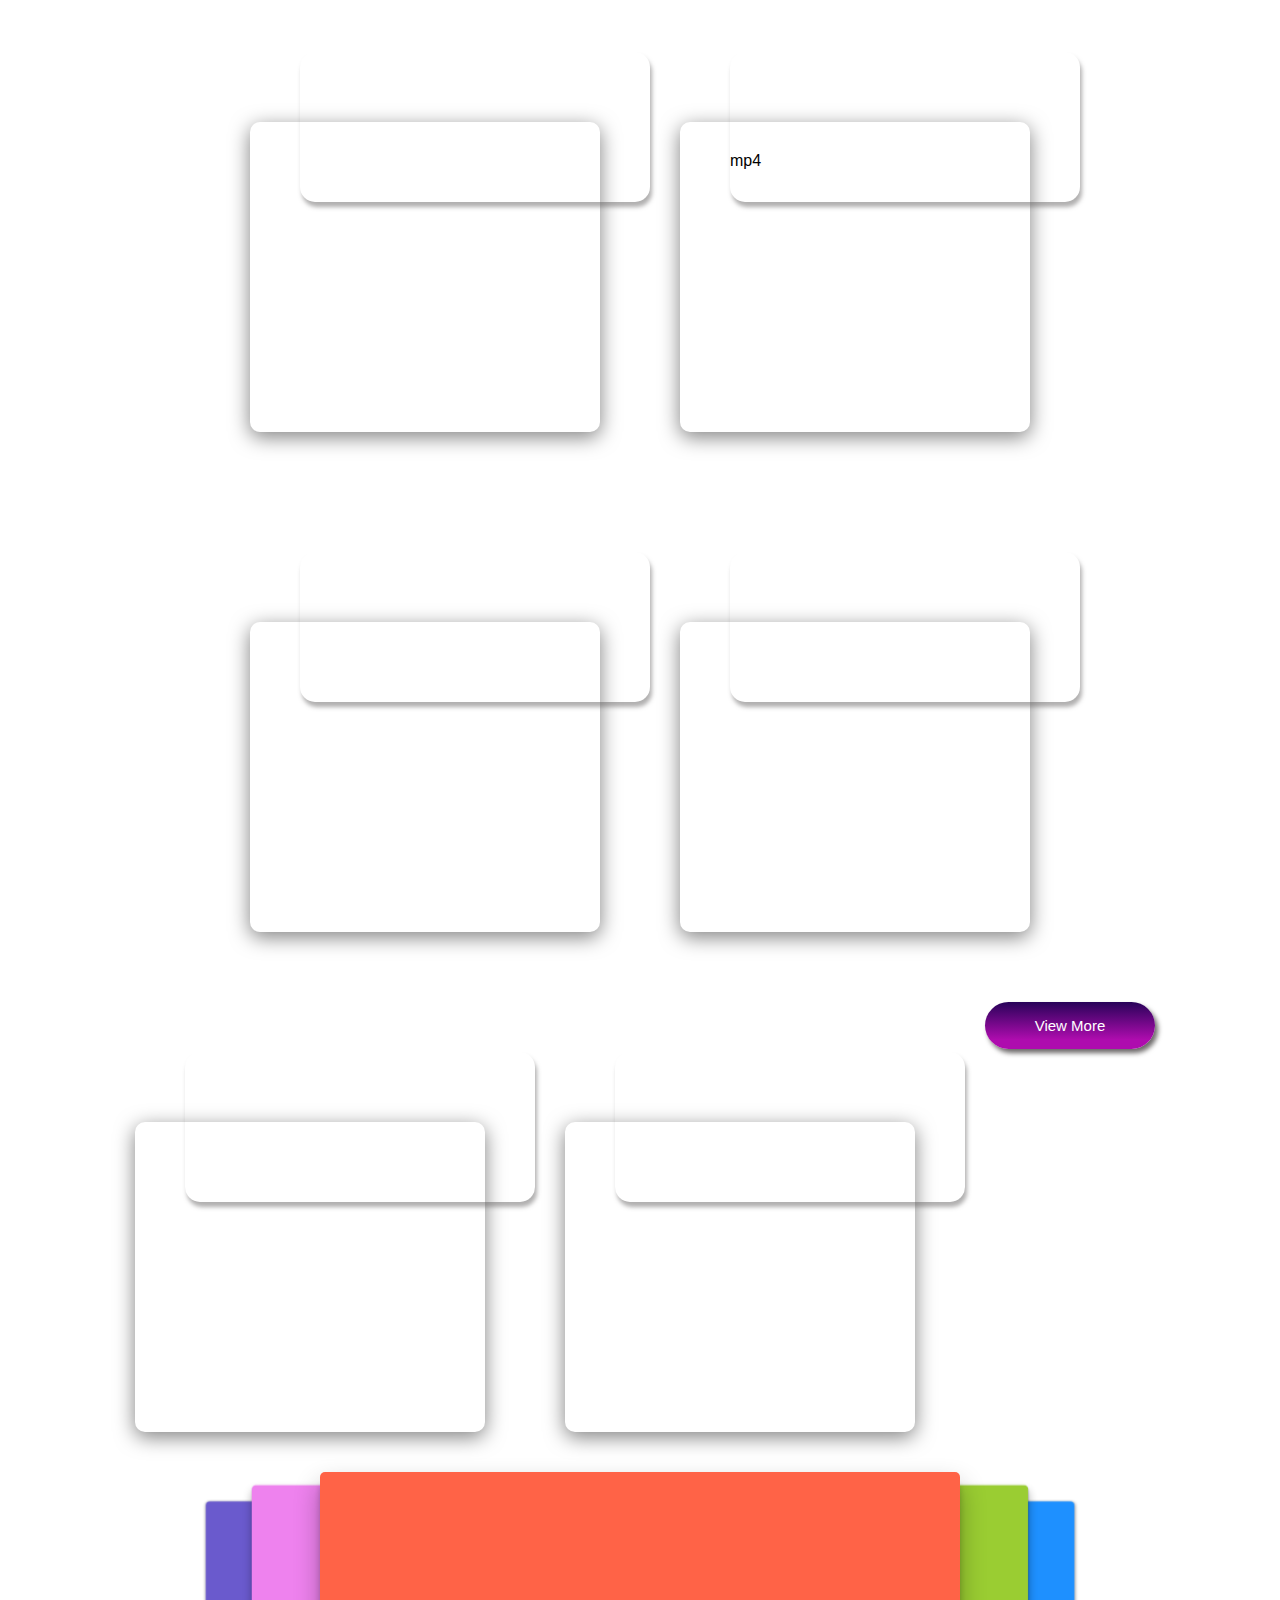
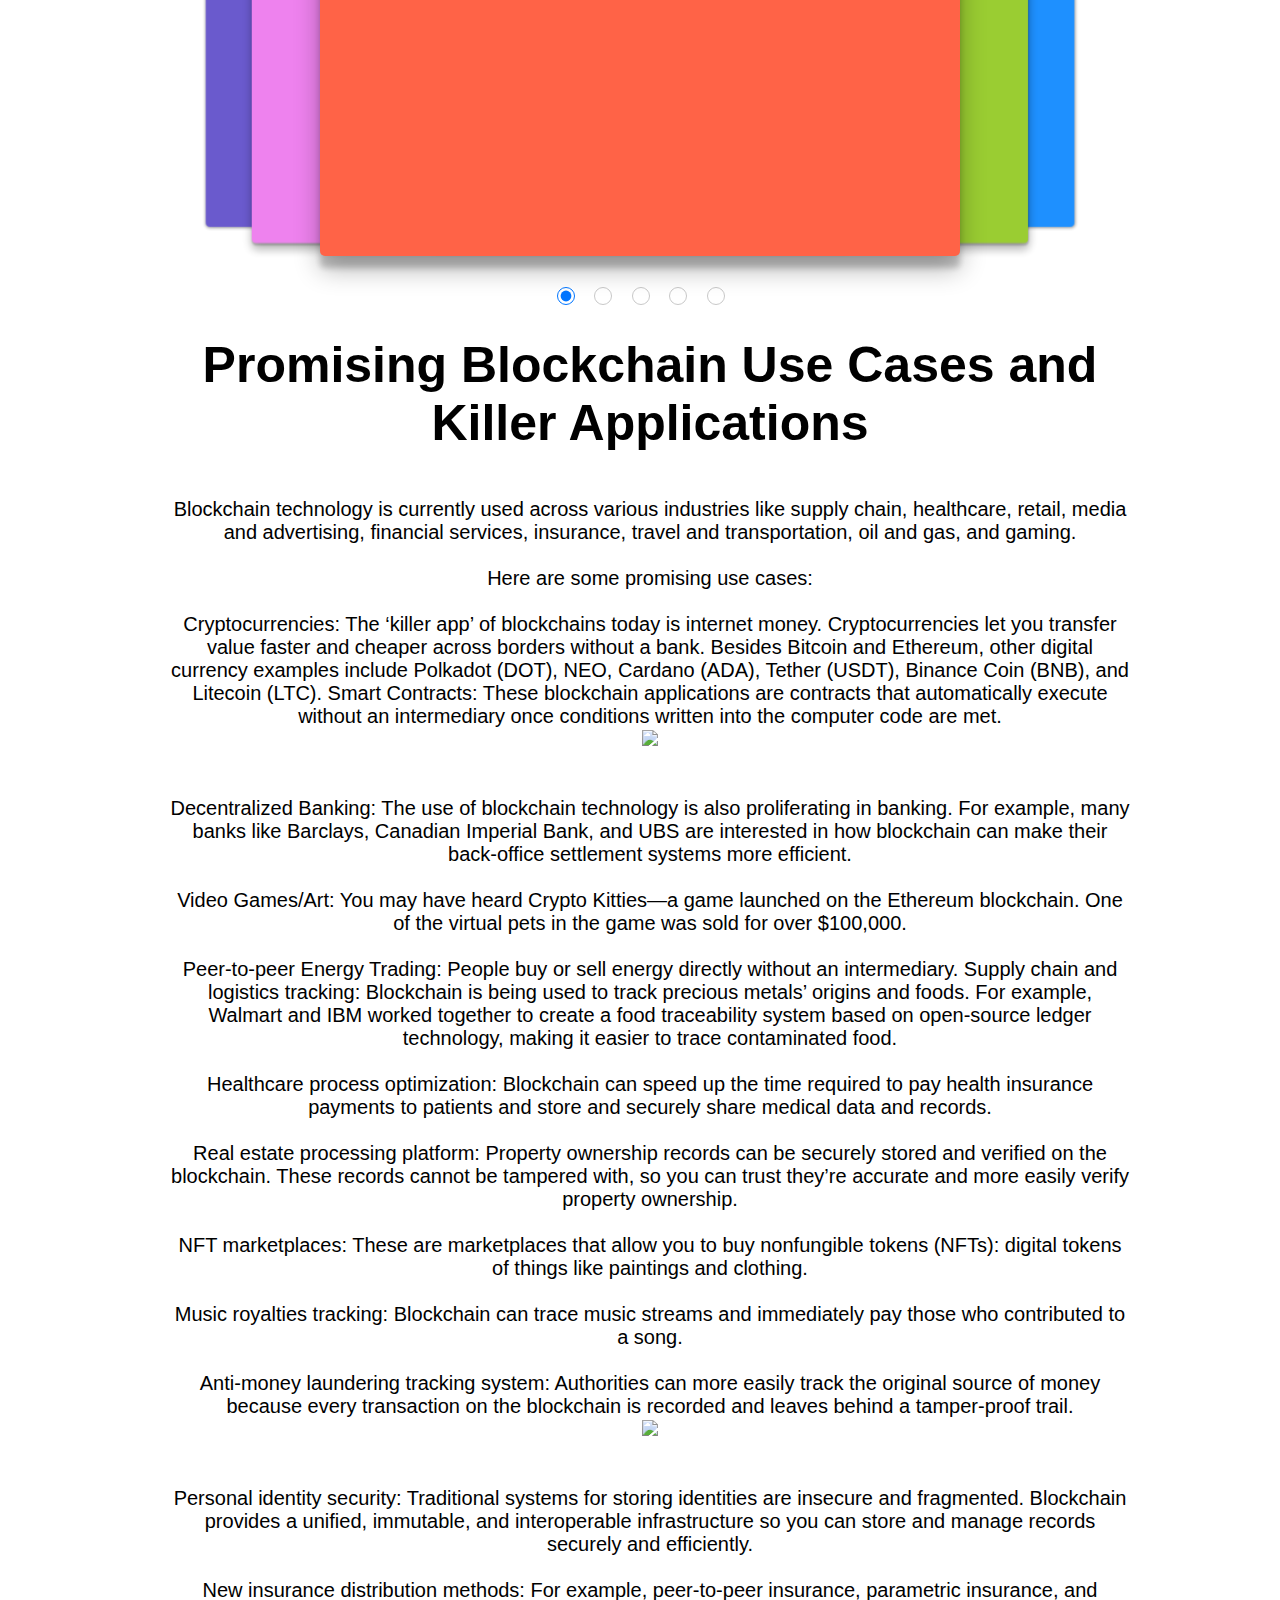
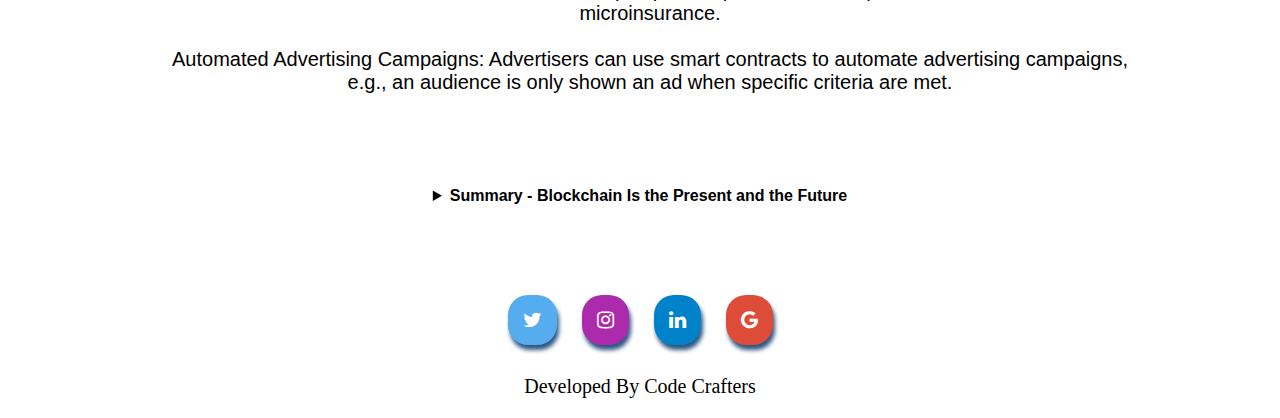
==== commit 988ef408: "media" ====
--- a/index.html
+++ b/index.html
@@ -37,7 +37,7 @@
 
     <div class="homepage" id="home">
         <div class="columns">
-            <div class="column-6 columnLeft">
+            <div class="column-6 columnLeft header1">
                 <h1>What is blockchain technology?</h1>
                 <h3>A blockchain is a distributed database or ledger that is shared among the nodes of a computer
                     network.</h3></br>
@@ -47,10 +47,10 @@
             </div>
             <div class="column-6 columnRight">
                 <div class="leftImage">
-                    <img class="imageleft" src="images/art_09.jpg" alt="banner image" height="362px" width="272px" />
+                    <img class="imageleft img-1" src="images/art_09.jpg" alt="banner image" height="362px" width="272px" />
                 </div>
                 <div class="rightImage">
-                    <img src="images/art_06.jpg" alt="banner image" height="362px" width="272px" />
+                    <img src="images/art_06.jpg" class="img-2" alt="banner image" height="362px" width="272px" />
                 </div>
             </div>
         </div>
--- a/Website.css
+++ b/Website.css
@@ -496,4 +496,30 @@
 
 .footer p {
     margin-bottom: 20px;
+}
+
+/* responsive */
+
+@media (min-width: 1200px) and (max-width: 1398px){
+    .header1{
+        margin-top: 20px !important;
+        margin-left: -90px;
+    }
+    
+    .img-2{
+        margin-left: 300px;
+        margin-top: -300px;
+    }
+
+    .nav-link{
+        margin-right: 30px !important;
+    }
+
+    .parag{
+        margin-left: 170px;
+    }
+
+    .afroj {
+        margin-top: 600px;
+    }
 }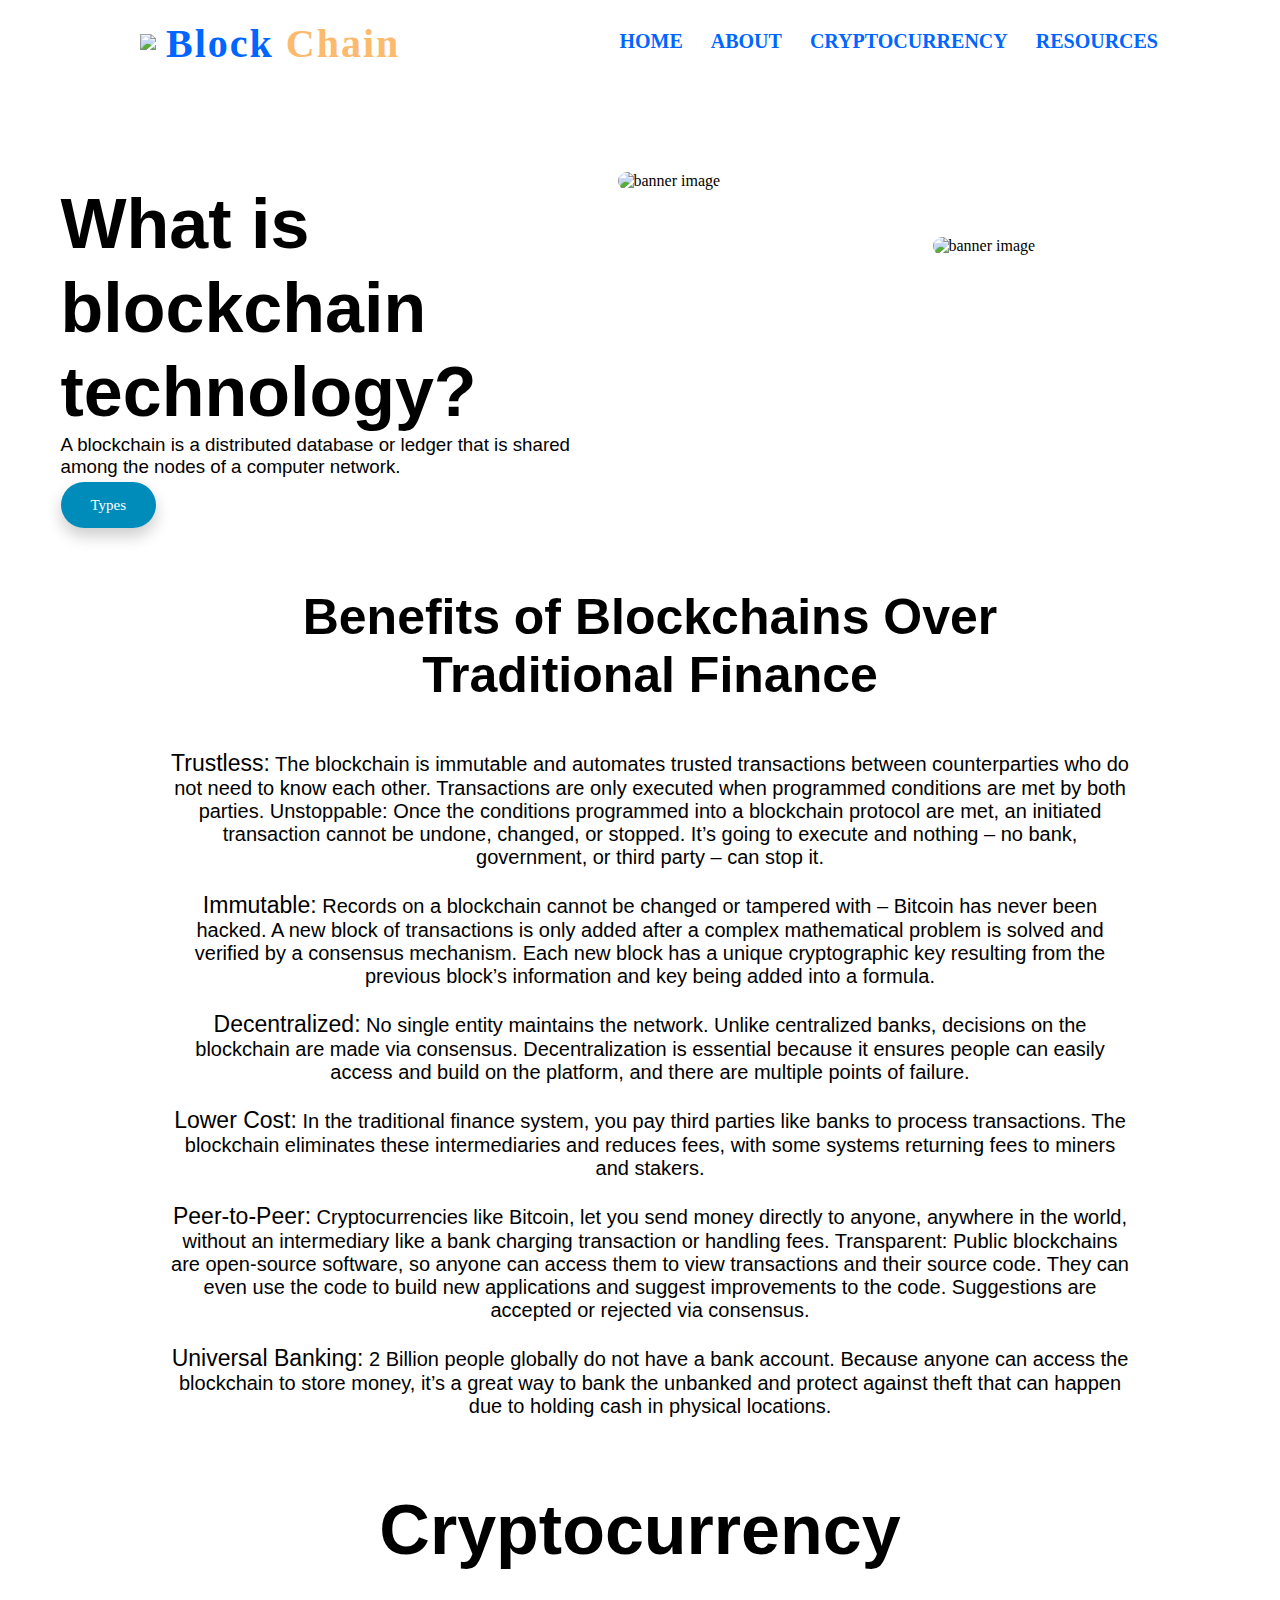
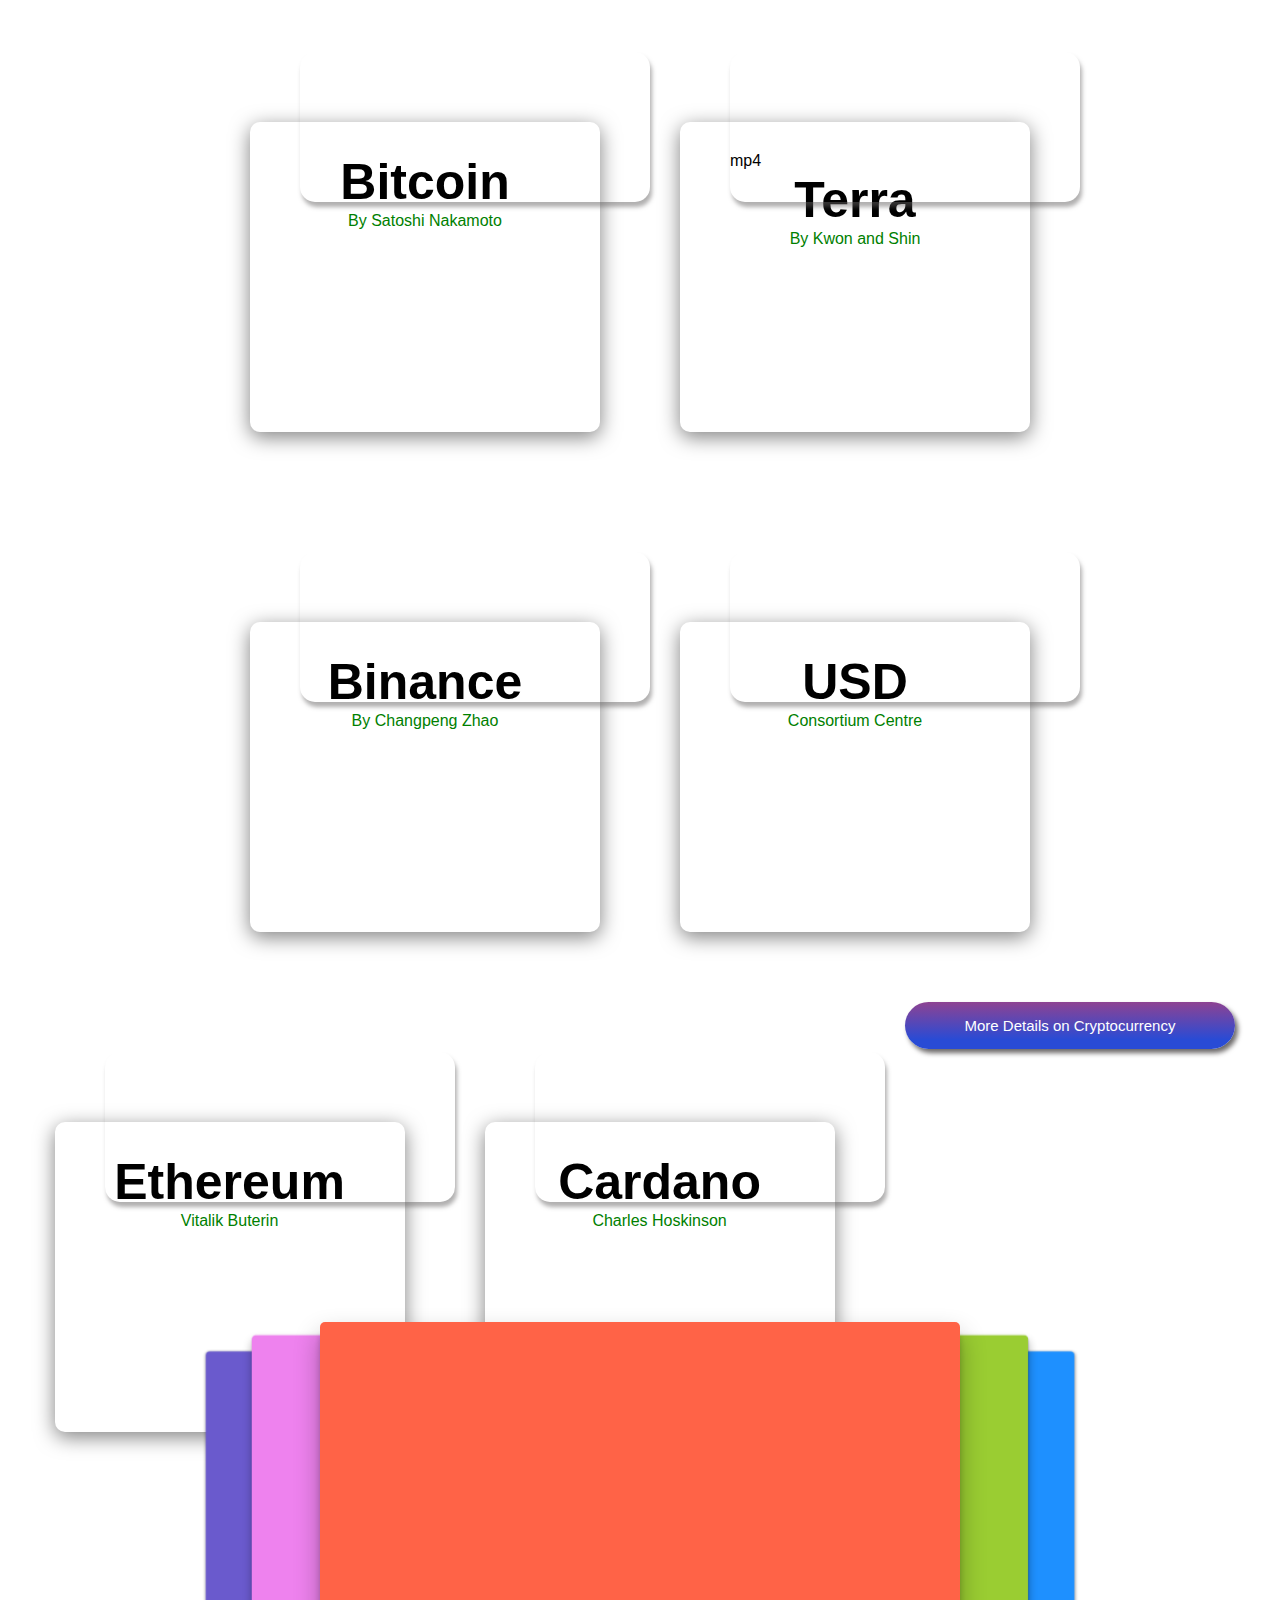
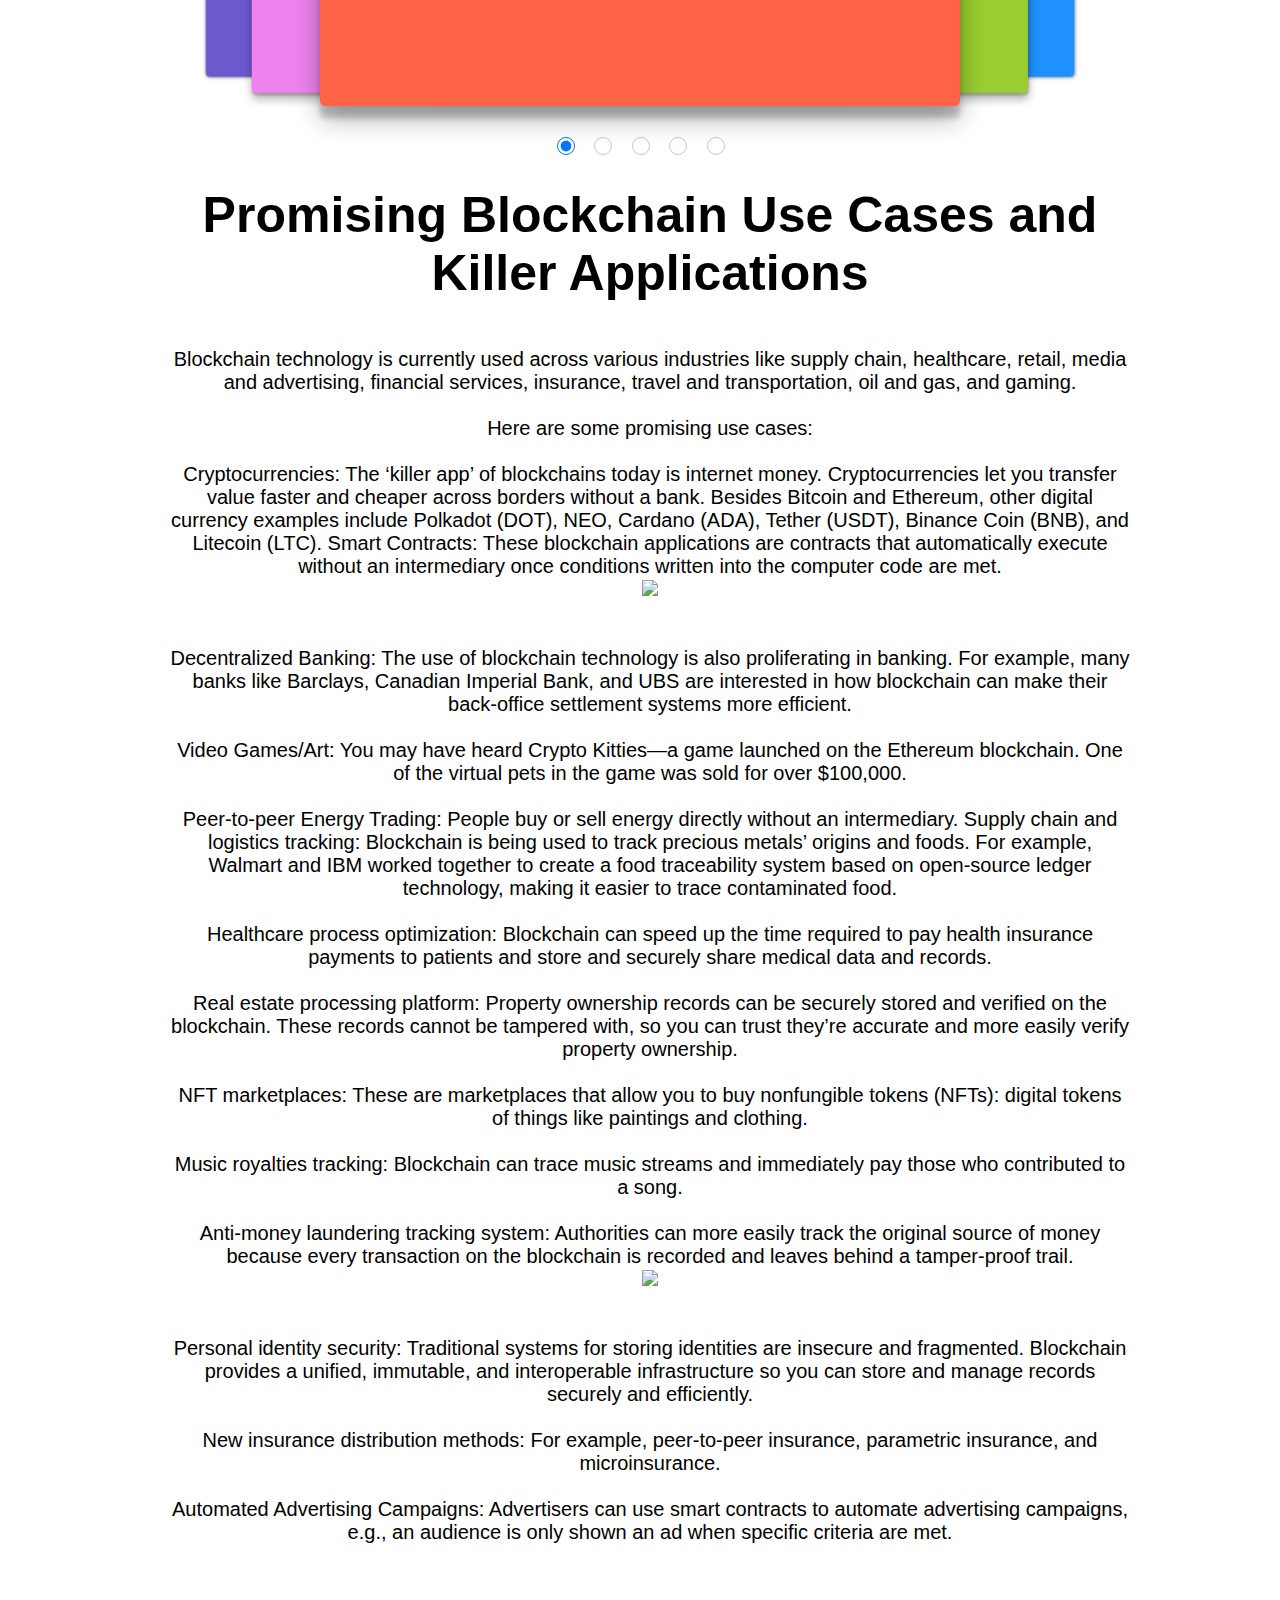
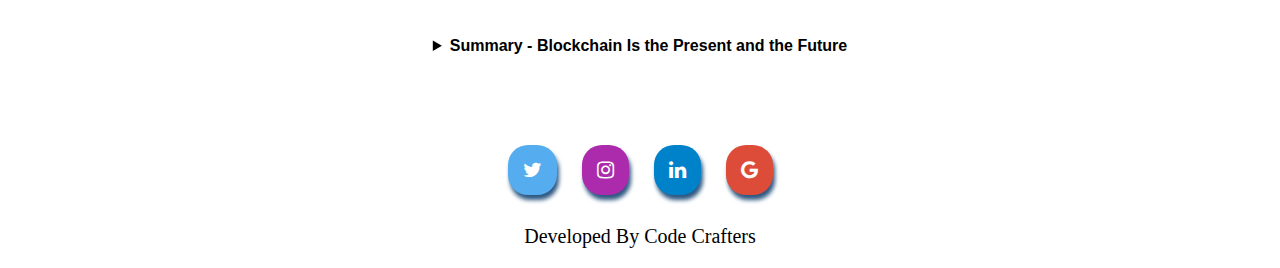
==== commit e73be918: "Merge branch 'master' of https://github.com/afrobug/NFT-Marketplace" ====
--- a/index.html
+++ b/index.html
@@ -10,7 +10,6 @@
     <link rel="stylesheet" href="https://cdnjs.cloudflare.com/ajax/libs/font-awesome/4.7.0/css/font-awesome.min.css">
     <style>
         @import url('https://fonts.googleapis.com/css2?family=Play&display=swap');
-
     </style>
 </head>
 
@@ -107,7 +106,7 @@
     </div>
 
     <!-- Cards 1 -->
-    <div class="shivani">
+    <div class="Maincard">
         <div class="card">
             <div class="videobox">
                 <video autoplay loop>
@@ -193,13 +192,13 @@
 
         <!-- Button -->
         <div class="btn">
-            <a href="https://en.wikipedia.org/wiki/Cryptocurrency" target="_blank"><button>View More</button></a>
-        </div>
-    </div>
-
-    <!-- roadmap -->
-
-    <div class="afroj" id="resources">
+            <a href="https://en.wikipedia.org/wiki/Cryptocurrency" target="_blank"><button>More Details on Cryptocurrency</button></a>
+        </div>
+    </div>
+
+    <!-- resources -->
+
+    <div class="Mainslider" id="resources">
         <section id="slider">
             <input type="radio" name="slider" id="s1" checked>
             <input type="radio" name="slider" id="s2">
@@ -218,7 +217,7 @@
     <!-- paragraph -->
 
     <div class="parag">
-        
+
         <b>Promising Blockchain Use Cases and Killer Applications</b>
         <br> <br> <br>
         Blockchain technology is currently used across various industries like supply chain, healthcare, retail, media
@@ -233,7 +232,7 @@
         once conditions written into the computer code are met.
 
 
-        <div class="chain">
+        <div class="network">
             <img src="images/img5.png">
         </div>
 
@@ -265,11 +264,11 @@
         <br> <br>
         Anti-money laundering tracking system: Authorities can more easily track the original source of money because
         every transaction on the blockchain is recorded and leaves behind a tamper-proof trail.
-        
-        <div class="chain2">
+
+        <div class="gifchain">
             <img src="images/blockchain1.gif">
         </div>
-        
+
         <br> <br>
         Personal identity security: Traditional systems for storing identities are insecure and fragmented. Blockchain
         provides a unified, immutable, and interoperable infrastructure so you can store and manage records securely and
@@ -285,7 +284,7 @@
 
     <!-- details dropdown -->
 
-    <div class="det">
+    <div class="summary">
         <details>
             <summary>Summary - Blockchain Is the Present and the Future
             </summary>
--- a/Website.css
+++ b/Website.css
@@ -204,7 +204,7 @@
 }
 
 
-.shivani {
+.Maincard {
     height: 100vh;
     display: flex;
     flex-wrap: wrap;
@@ -247,7 +247,7 @@
     margin-top: 100px;
     text-align: center;
     transform: translateY(-100px);
-    opacity: 0;
+    /* opacity: 0; */
     transition: 0.4s;
 }
 
@@ -274,9 +274,9 @@
     text-align: center;
     color: white;
     font-size: 15px;
-    padding: 15px 50px;
+    padding: 15px 60px;
     border-radius: 50px;
-    background: linear-gradient(#280359, #ae0cae 80%);
+    background: linear-gradient(#8e4392, #294bd5 80%);
     border: rebeccapurple;
     box-shadow: 3px 4px 5px rgb(108, 105, 105);
     cursor: pointer;
@@ -284,50 +284,53 @@
 
 
 .btn a button:hover {
-    background: linear-gradient(#178f23, #1e9fb5 80%);
+    background: linear-gradient(#294bd5 , #8e4392 80%);
     color: black;
 }
 
 
-/* roadmap */
-
-.afroj {
+/* resources */
+
+.Mainslider {
     margin-top: 450px;
     user-select: none;
+    /* whether the text of an element can be selected */
     font-family: sans-serif;
-}
-
-.det {
-    text-align: center;
-    font-family: 'Segoe UI', Tahoma, Geneva, Verdana, sans-serif;
-    font-weight: 700;
 }
 
 #slider {
     position: relative;
     width: 50%;
     height: 30vw;
+    /* 30% of the viewport height */
     margin: 80px auto;
+    /* to make the slide horizontally centered */
     font-family: 'Helvetica Neue', sans-serif;
     perspective: 1400px;
+    /* gives an element a 3D space by affecting the distance between the z-plane and the user */
     transform-style: preserve-3d;
 }
 
+/* radio buttons to act like navigation sliders */
 input[type=radio] {
     position: relative;
     top: 108%;
     left: 50%;
+    /* center the radio buttons below slider */
     width: 18px;
     height: 18px;
     margin: 0 15px 0 0;
     opacity: 0.4;
+    /* applied to all the radio buttons */
     transform: translateX(-83px);
+    /* The translate() method moves an element from its current position (according to the parameters given for the X-axis and the Y-axis) */
     cursor: pointer;
 }
 
 
 input[type=radio]:nth-child(5) {
     margin-right: 0px;
+    /* removing margin on the last radio button */
 }
 
 input[type=radio]:checked {
@@ -346,6 +349,7 @@
     border-radius: 5px;
     cursor: pointer;
     display: flex;
+    /* the property of flex container to use flexbox */
     align-items: center;
     justify-content: center;
     transition: transform 400ms ease;
@@ -388,6 +392,8 @@
 
 
 /* Slider Functionality */
+
+/* general-sibling selector(~) - selects all elements that are siblings of a specified element */
 
 /* Active Slide */
 #s1:checked~#slide1,
@@ -397,6 +403,7 @@
 #s5:checked~#slide5 {
     box-shadow: 0 13px 26px rgba(0, 0, 0, 0.3), 0 12px 6px rgba(0, 0, 0, 0.2);
     transform: translate3d(0%, 0, 0px);
+    /* Defines a 3D translation (0px z-plane)*/
 }
 
 /* Next Slide */
@@ -467,8 +474,14 @@
     font-size: 23px;
 }
 
-.chain2 img{
+.gifchain img {
     width: 500px;
+}
+
+.summary {
+    text-align: center;
+    font-family: 'Segoe UI', Tahoma, Geneva, Verdana, sans-serif;
+    font-weight: 700;
 }
 
 /*footer */
@@ -522,4 +535,41 @@
     .afroj {
         margin-top: 600px;
     }
+}
+
+@media(min-width: 800px) and (max-width: 1200px){
+ .header1 h1{
+    margin-top: 100px;
+    margin-left: 50px;
+ }
+
+ .header1 h3{
+    margin-top: 20px;
+    margin-left: 50px;
+ }
+
+ .header1 .button{
+    margin-left: 50px;
+ }
+
+ .img-1{
+    margin-left: 120px;
+    margin-top: 100px;
+}
+
+.img-2{
+    margin-top: -100px;
+}
+
+.nav-link{
+    margin-left: 200px ;
+}
+.parag{
+    margin-top: 200px;
+    margin-left: 150px;
+}
+
+#resources{
+    margin-top: 600px;
+}
 }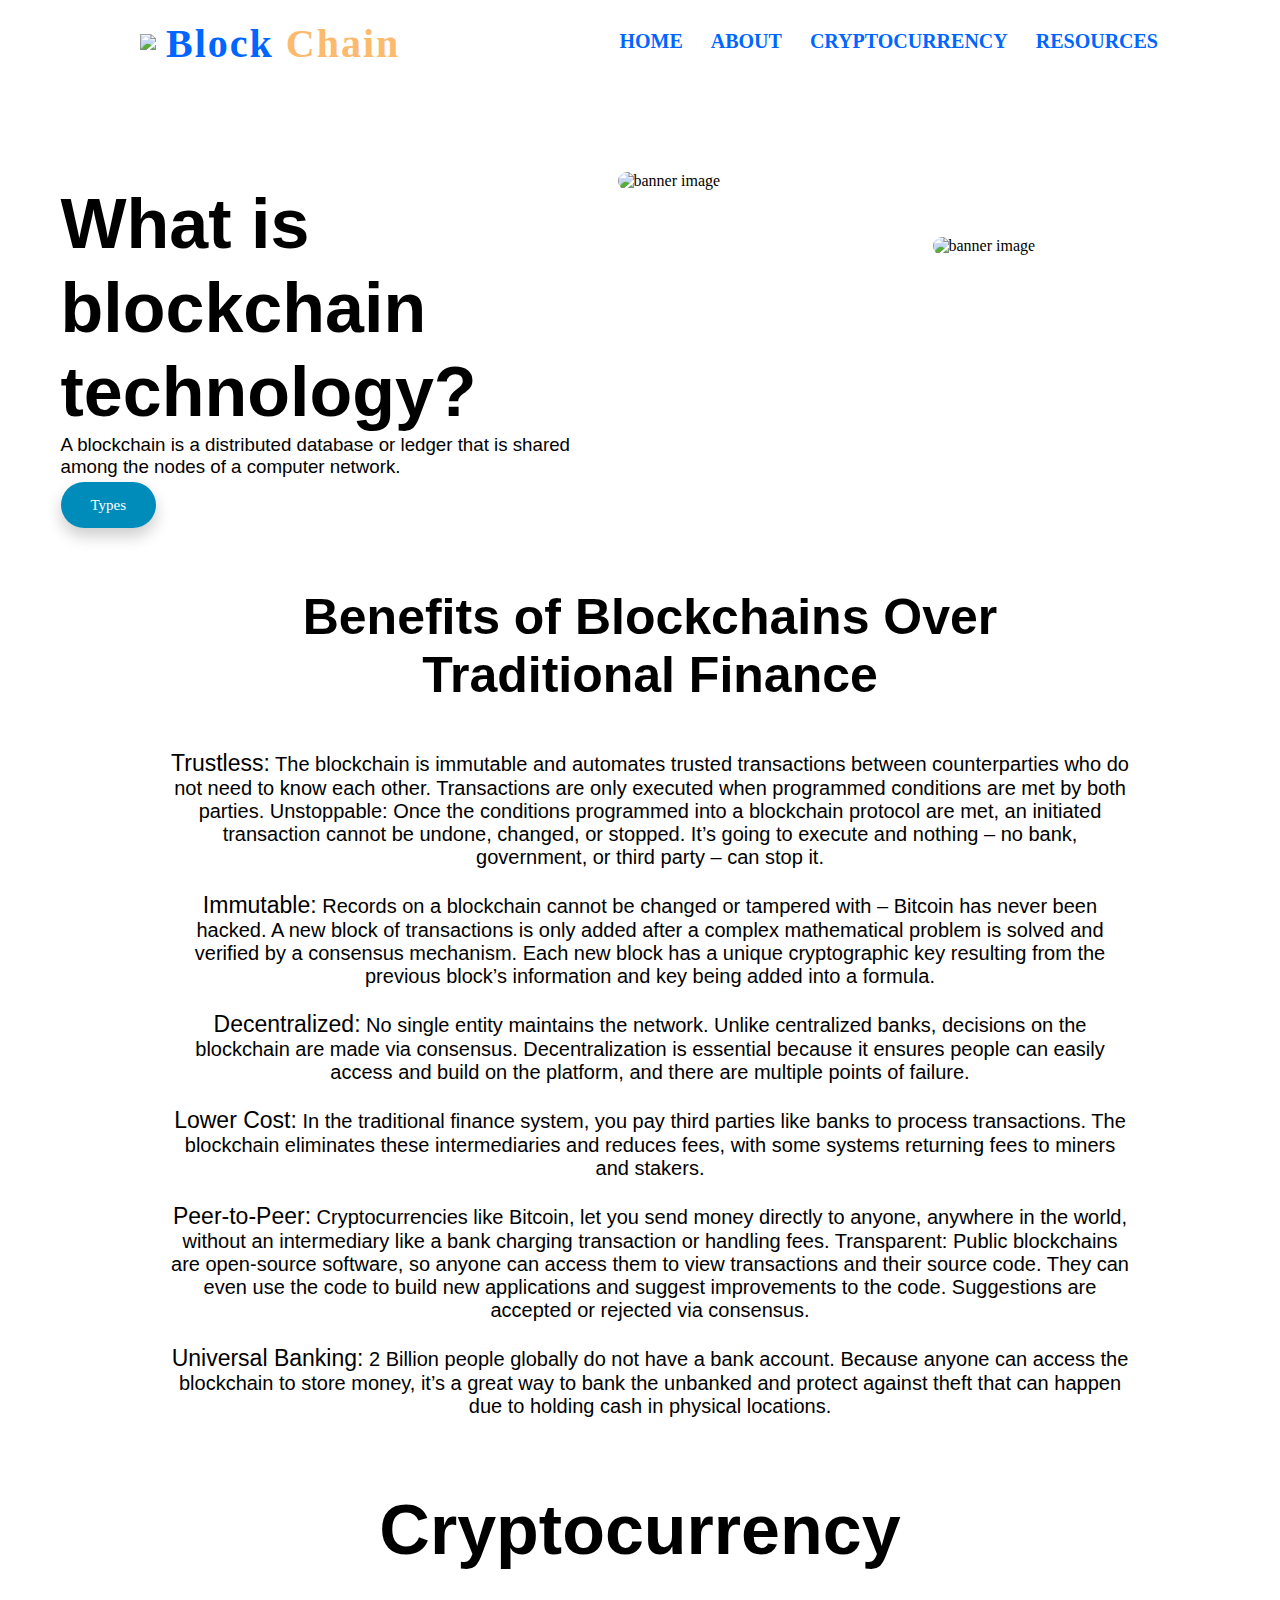
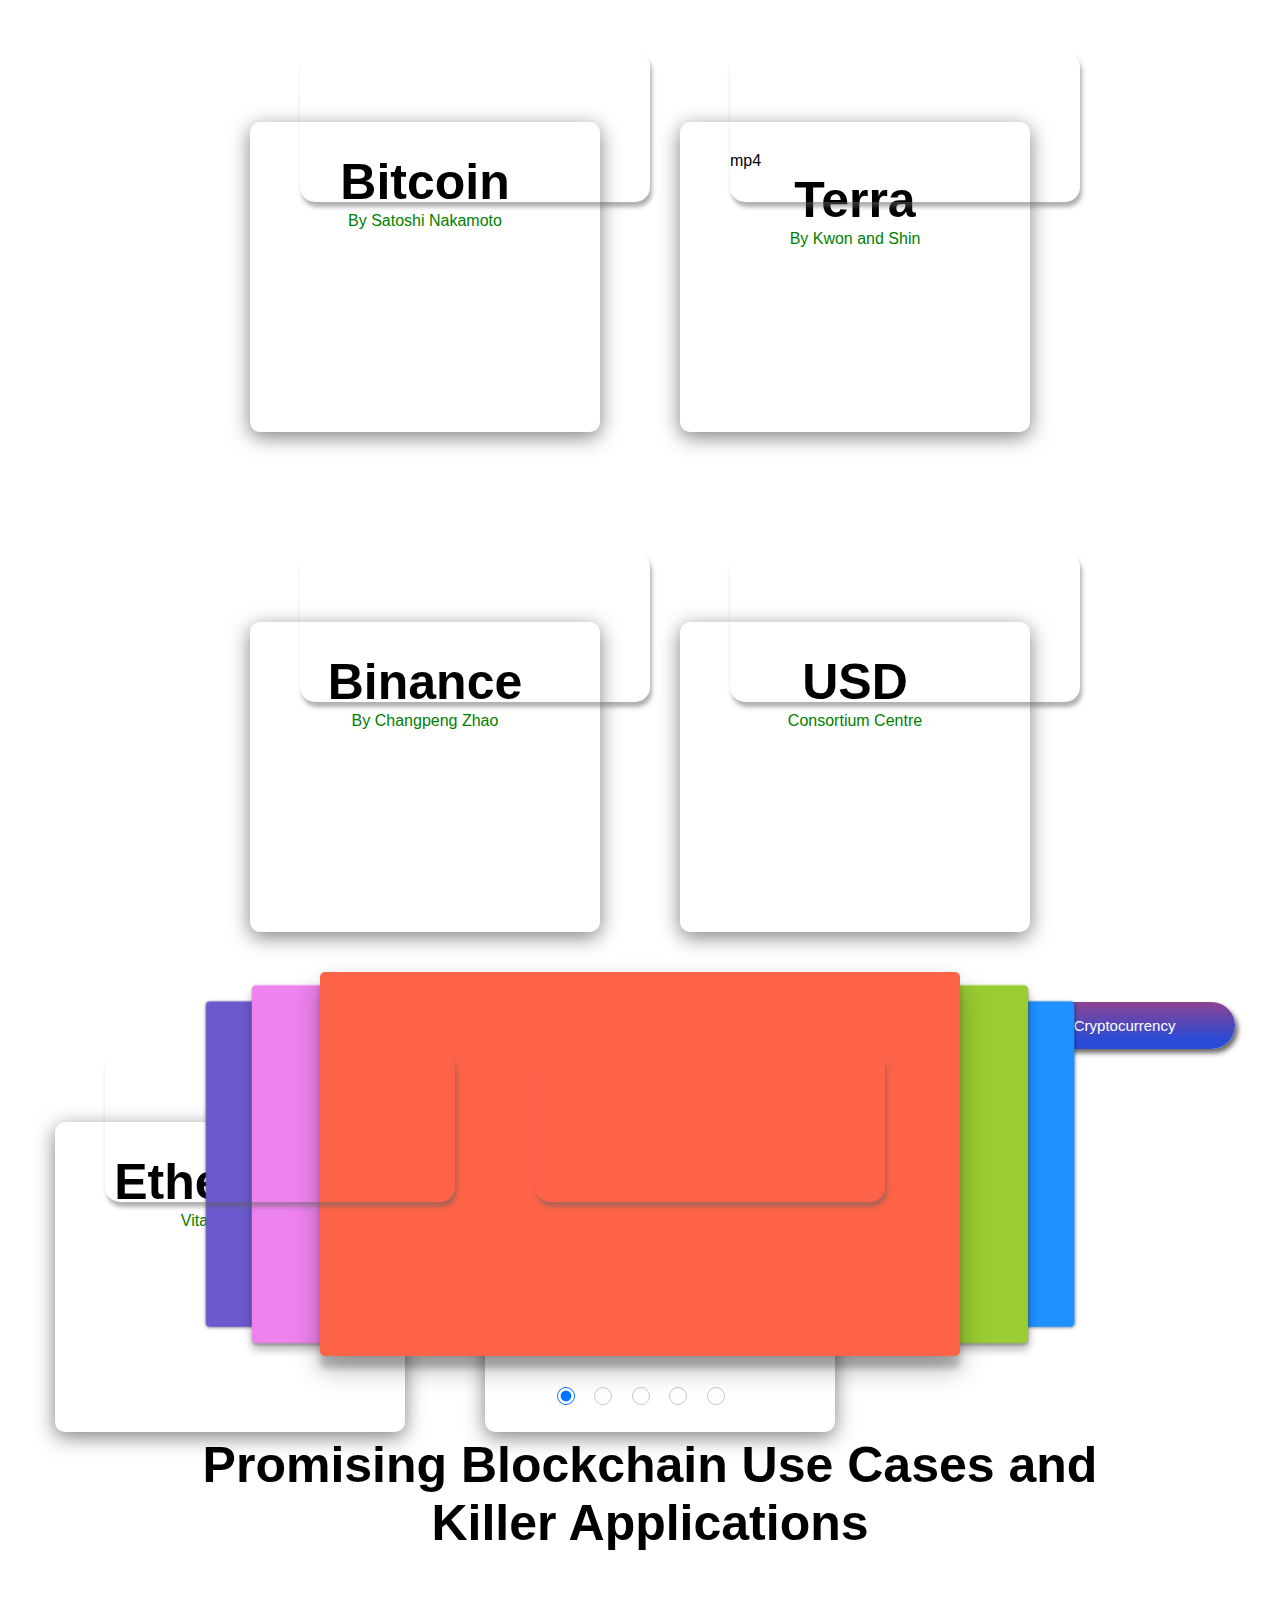
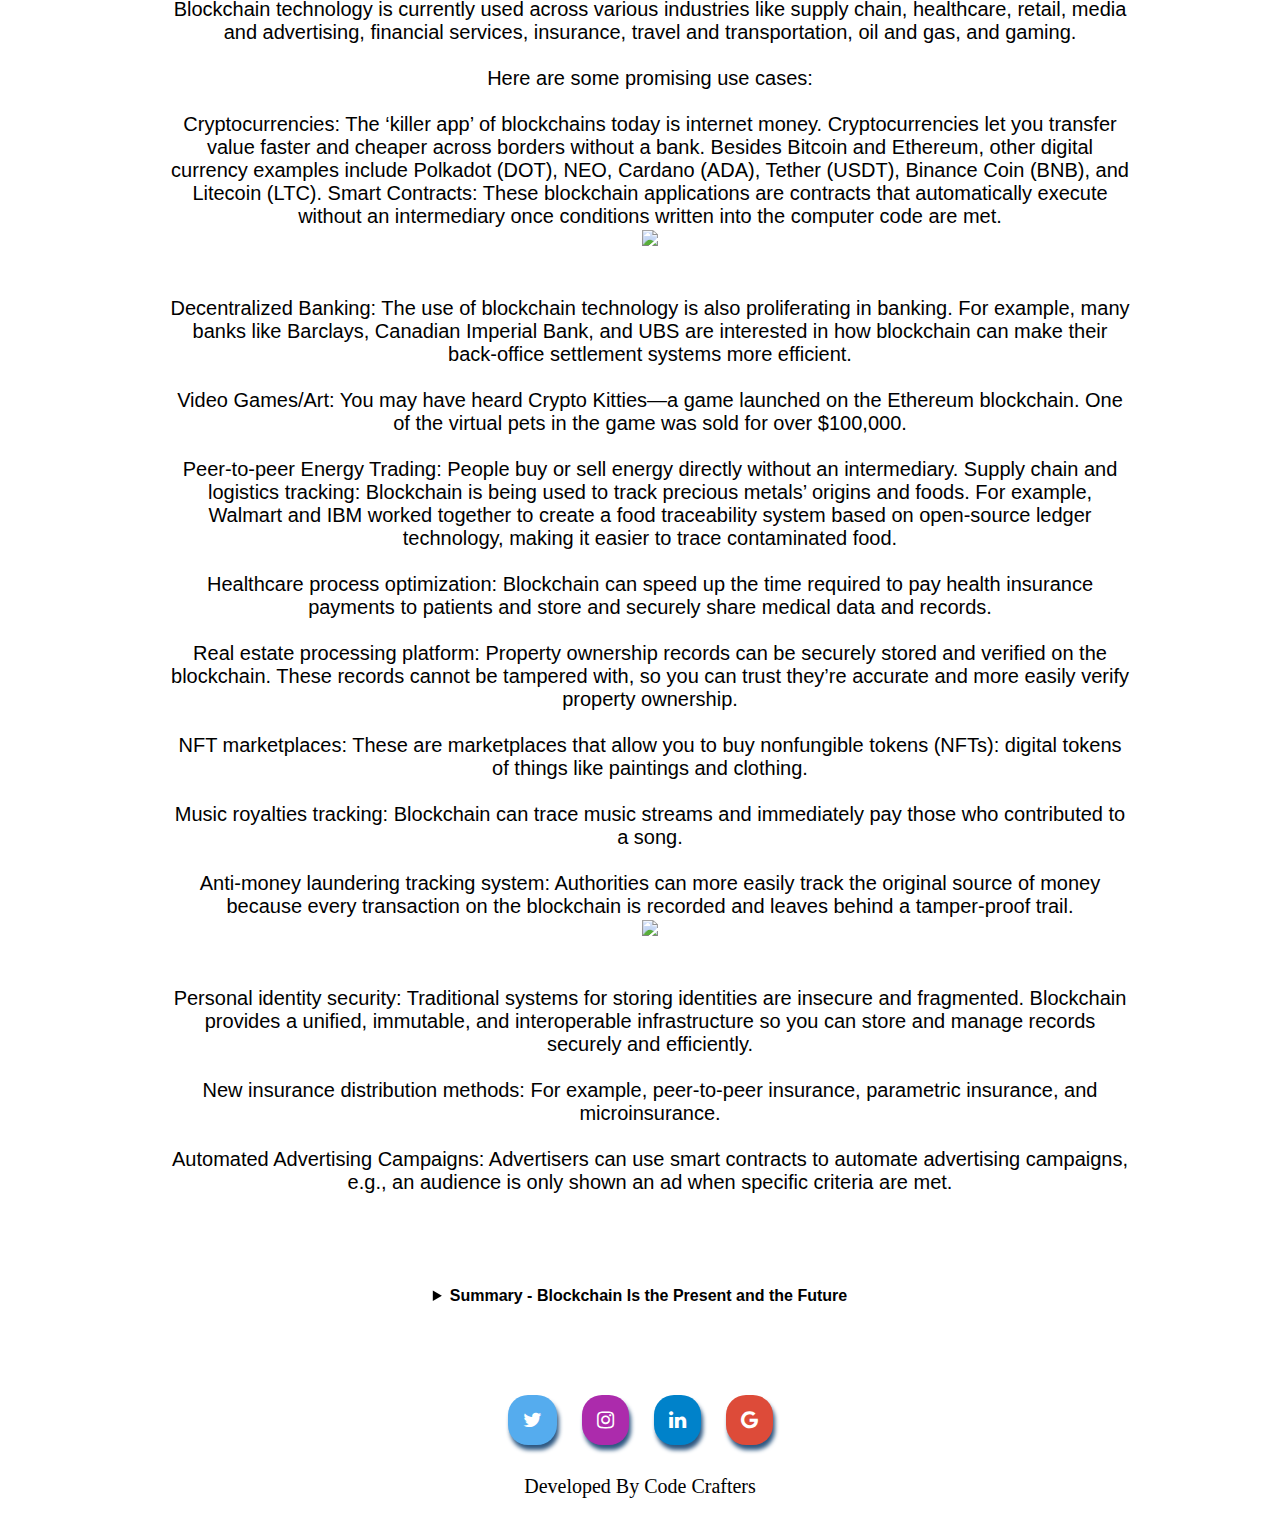
==== commit 0bcef690: "375x800" ====
--- a/index.html
+++ b/index.html
@@ -216,7 +216,7 @@
 
     <!-- paragraph -->
 
-    <div class="parag">
+    <div class="parag below">
 
         <b>Promising Blockchain Use Cases and Killer Applications</b>
         <br> <br> <br>
--- a/Website.css
+++ b/Website.css
@@ -284,7 +284,7 @@
 
 
 .btn a button:hover {
-    background: linear-gradient(#294bd5 , #8e4392 80%);
+    background: linear-gradient(#294bd5, #8e4392 80%);
     color: black;
 }
 
@@ -513,63 +513,124 @@
 
 /* responsive */
 
-@media (min-width: 1200px) and (max-width: 1398px){
-    .header1{
+@media (min-width: 1200px) and (max-width: 1398px) {
+    .header1 {
         margin-top: 20px !important;
         margin-left: -90px;
     }
-    
-    .img-2{
+
+    .img-2 {
         margin-left: 300px;
         margin-top: -300px;
     }
 
-    .nav-link{
+    .nav-link {
         margin-right: 30px !important;
     }
 
-    .parag{
+    .parag {
         margin-left: 170px;
     }
 
-    .afroj {
-        margin-top: 600px;
+    .Mainslider {
+        margin-top: 100px;
     }
 }
 
 @media(min-width: 800px) and (max-width: 1200px){
  .header1 h1{
     margin-top: 100px;
-    margin-left: 50px;
+    margin-left: 20px;
  }
 
  .header1 h3{
     margin-top: 20px;
-    margin-left: 50px;
+    margin-left: 20px;
  }
 
  .header1 .button{
-    margin-left: 50px;
+    margin-left: 20px;
  }
 
- .img-1{
-    margin-left: 120px;
-    margin-top: 100px;
-}
-
-.img-2{
-    margin-top: -100px;
-}
+    .img-1 {
+        margin-left: 120px;
+        margin-top: 100px;
+    }
+
+    .img-2 {
+        margin-top: -100px;
+    }
 
 .nav-link{
     margin-left: 200px ;
 }
 .parag{
     margin-top: 200px;
-    margin-left: 150px;
-}
-
-#resources{
-    margin-top: 600px;
-}
+    margin-left: 100px;
+}
+.Maincard{
+    height: 3000px;
+    margin-bottom: 300px;
+}
+
+.Mainslider{
+    display: none;
+  
+}
+}
+
+@media(min-width: 375px) and (max-width: 800px) {
+
+    nav img{
+        margin-left: 1px;
+    }
+
+    .nav-link{
+        margin-left: 160px;
+        margin-top: 50px;
+    }
+    .header1{
+        margin: 0;
+        padding: 0;
+        margin-top: 100px;
+    }
+    .header1 h1{
+        font-size: 50px;
+    }
+
+    .img-1{
+        margin-left: 200px;
+        margin-top: 180px;
+    }
+    .img-2{
+        display: none;
+    }
+    .parag{
+        margin-top: 150px;
+        width: 500px;
+        margin-left: 70px;
+    }
+    .cryptoheading{
+        margin-left: 40px;
+    }
+    .Maincard{
+        margin-left: 150px;
+    }
+    .btn{
+        margin-left: 150px;
+    }
+    .below{
+        margin-top: 2400px;
+    }
+    .Mainslider{
+        display: none;
+    }
+    .summary{
+        margin-left: 90px;
+        width: 500px;
+    }
+    .footer{
+        margin-left: 70px;
+        width: 500px;
+    }
 }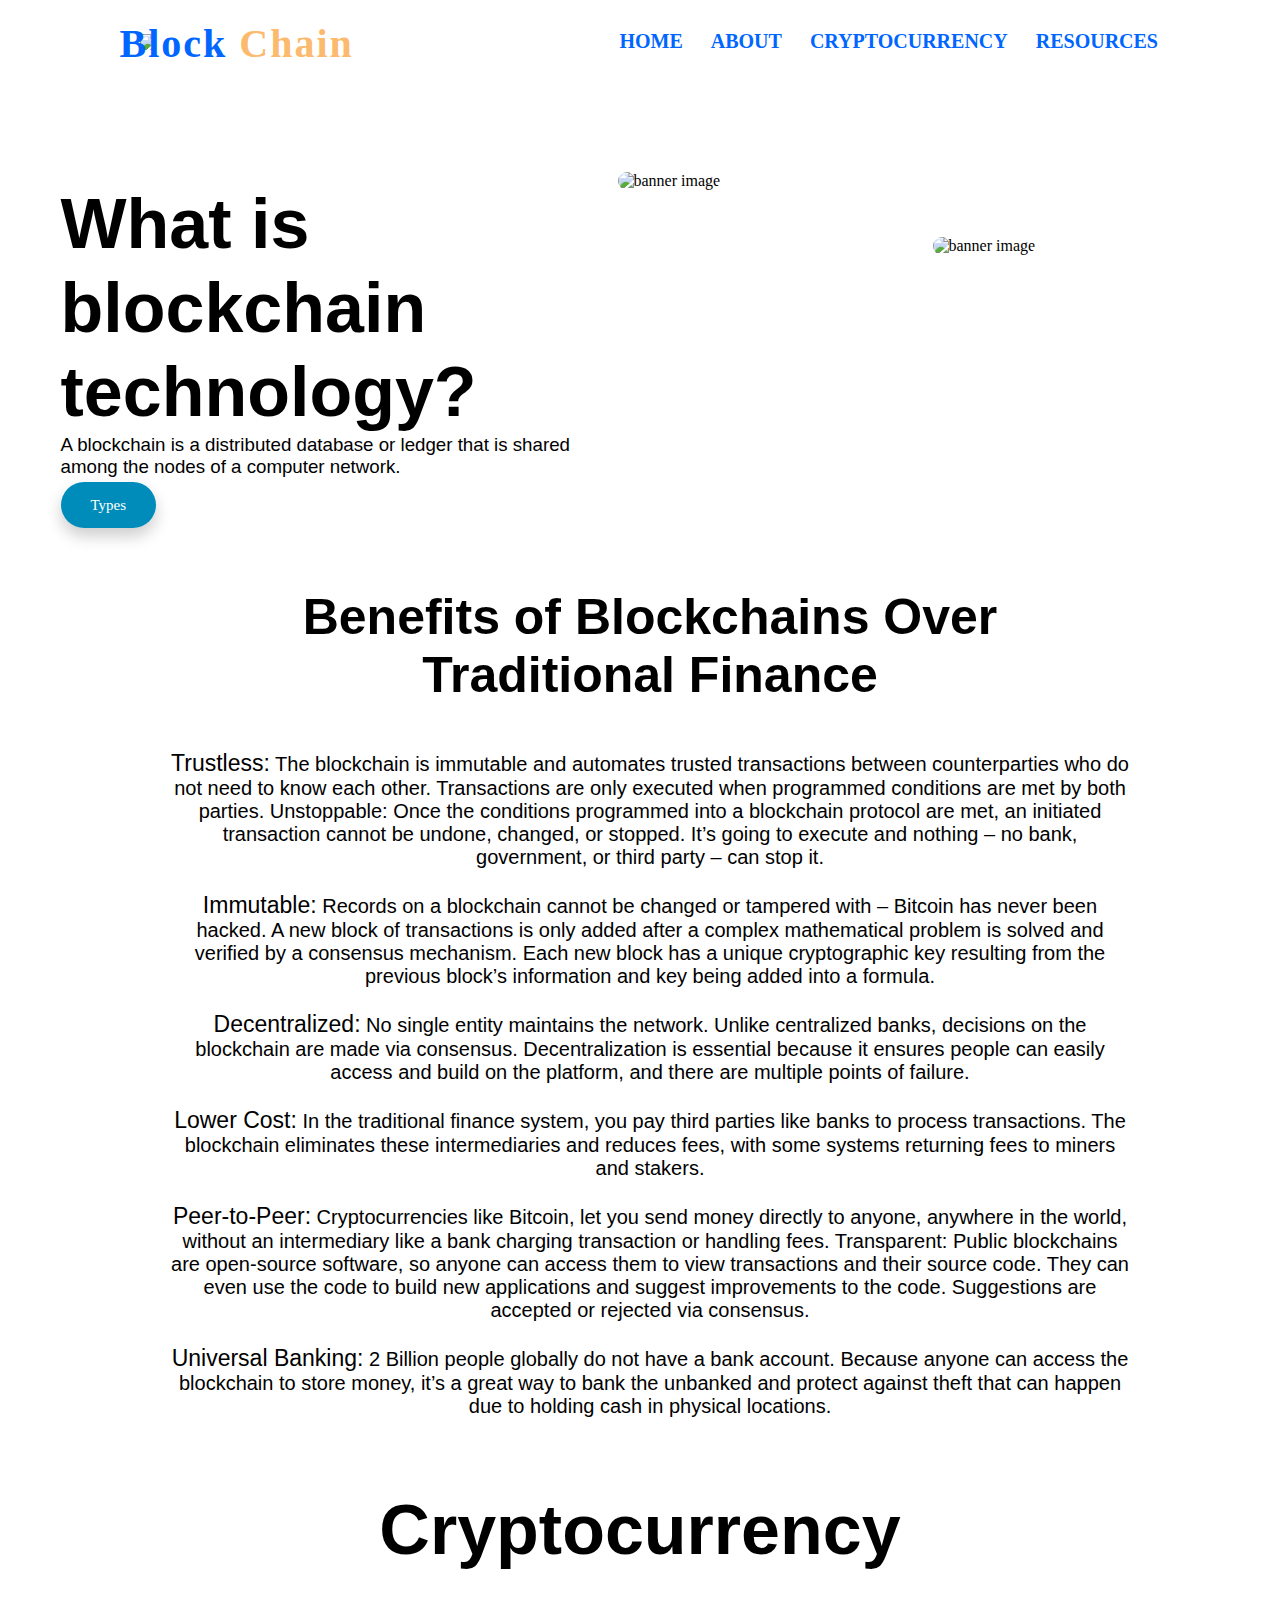
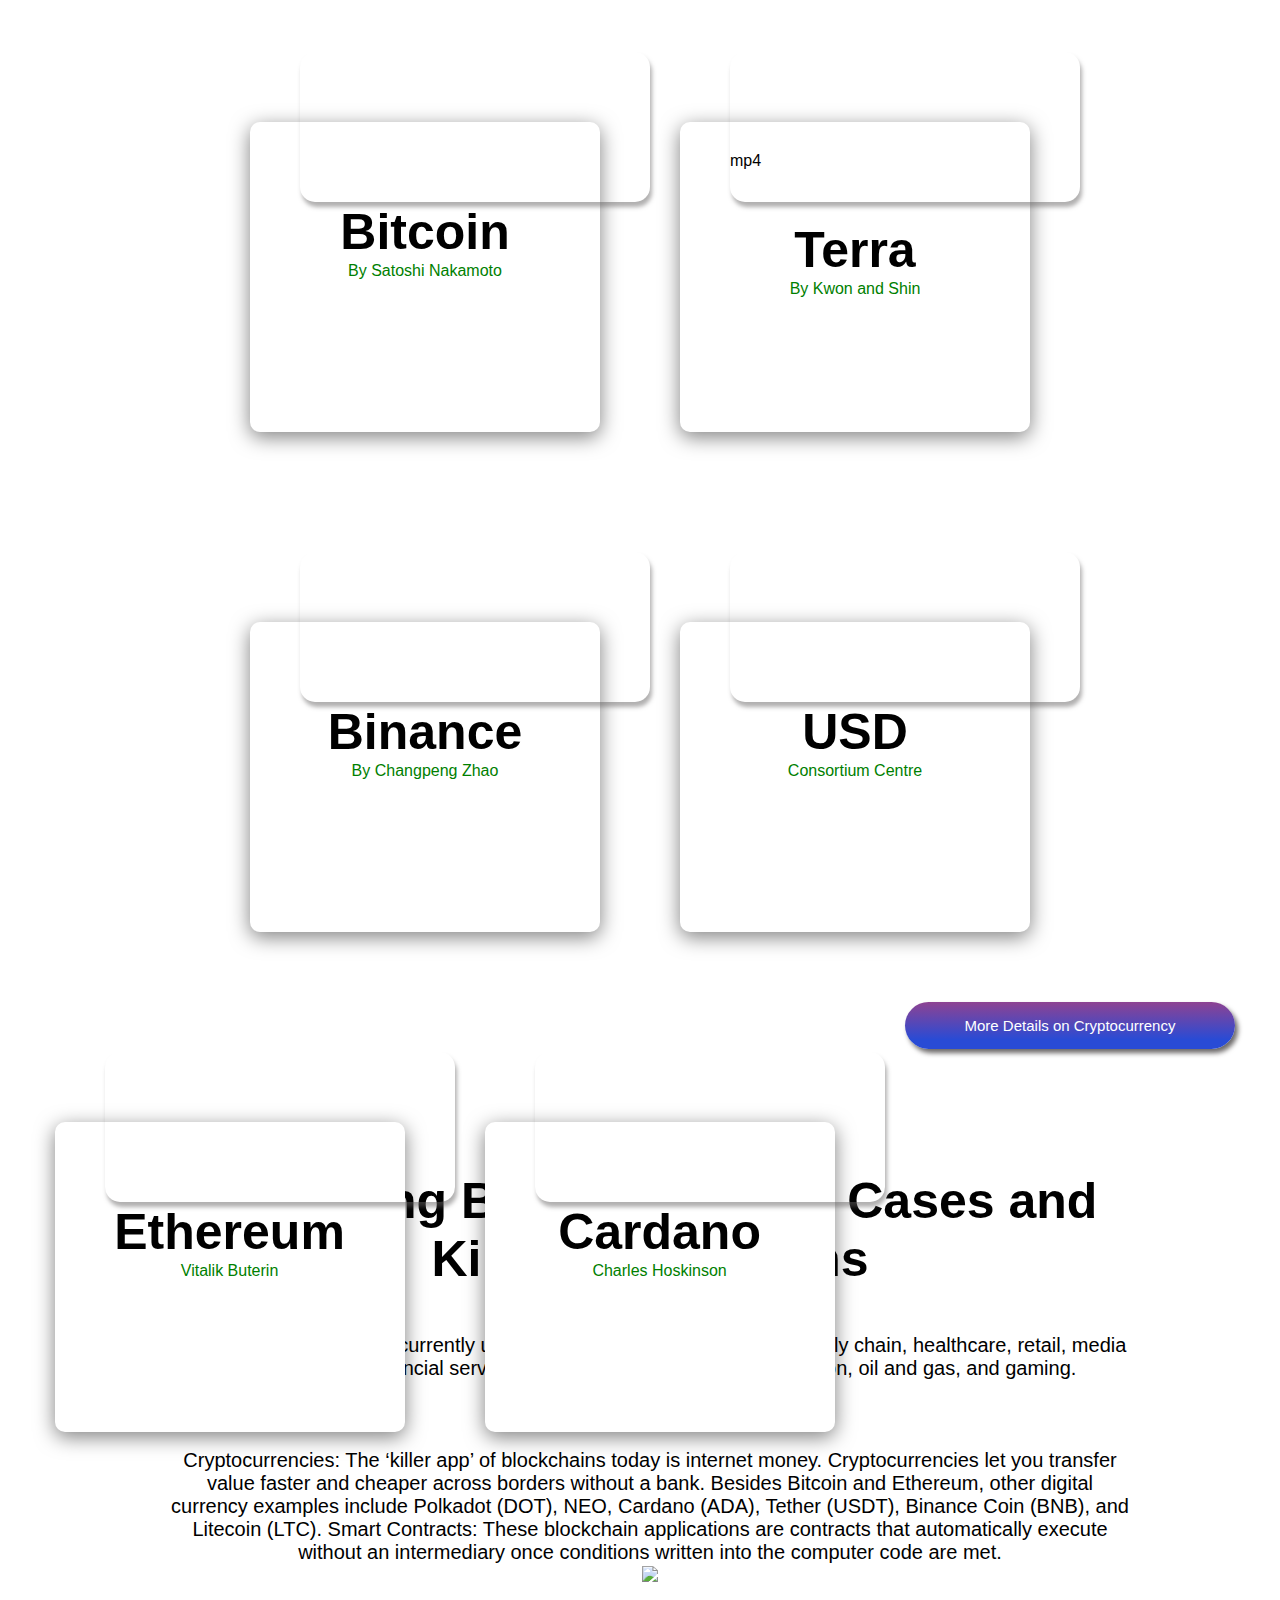
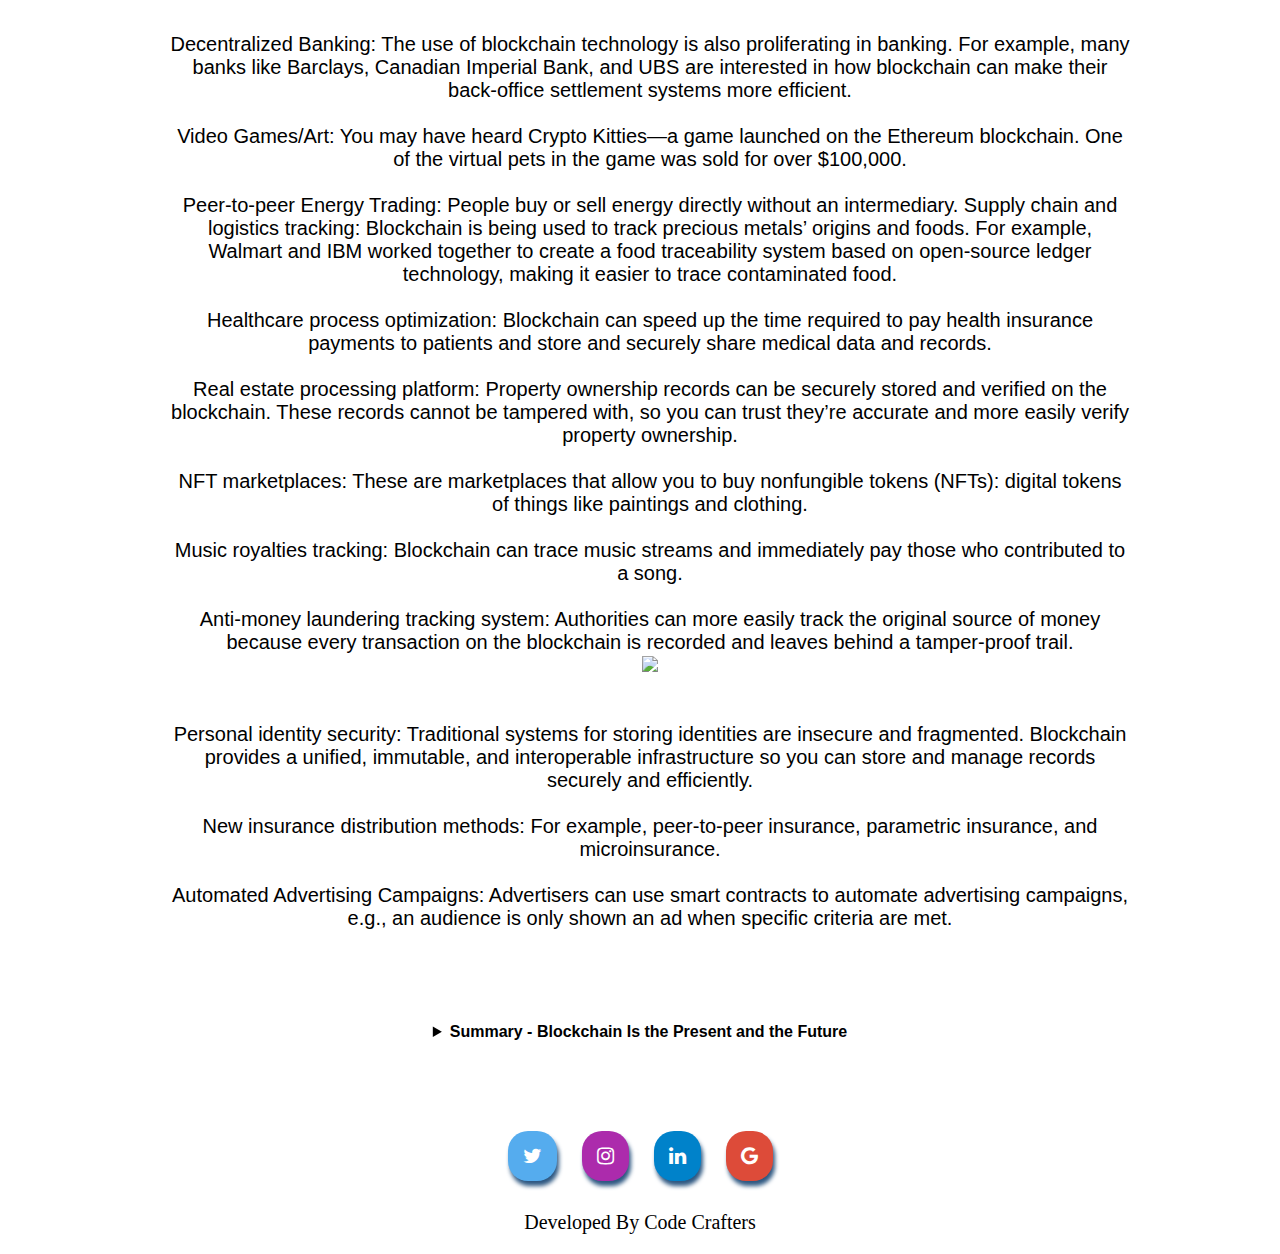
==== commit 41e1052e: "Merge branch 'master' of https://github.com/afrobug/NFT-Marketplace" ====
--- a/index.html
+++ b/index.html
@@ -2,6 +2,7 @@
 <html lang="en">
 
 <head>
+    <!-- meta;= it contains information abt a website -->
     <meta charset="UTF-8">
     <meta http-equiv="X-UA-Compatible" content="IE=edge">
     <meta name="viewport" content="width=device-width, initial-scale=1.0">
@@ -101,6 +102,7 @@
     <!-- Cryptocurrency -->
 
     <!-- heading -->
+    <!-- div is used for defining a section of ur document -->
     <div>
         <h1 class="cryptoheading" id="Cryptocurrency">Cryptocurrency</h1>
     </div>
@@ -200,6 +202,7 @@
 
     <div class="Mainslider" id="resources">
         <section id="slider">
+            <!-- name attribute is used to reference elements in a JavaScript,  -->
             <input type="radio" name="slider" id="s1" checked>
             <input type="radio" name="slider" id="s2">
             <input type="radio" name="slider" id="s3">
@@ -310,7 +313,7 @@
     <footer class="footer">
         <div class="icons">
 
-            <a href=""> <i class="fa fa-twitter" style="background-color: #55acee;"></i></a>
+            <a href="#"> <i class="fa fa-twitter" style="background-color: #55acee;"></i></a>
             <a href=""> <i class="fa fa-instagram" style="background-color: #ac2bac;"></i></a>
             <a href=""><i class="fa fa-linkedin" style="background-color: #0082ca;"></i></a>
             <a href=""><i class="fa fa-google" style="background-color: #dd4b39;"></i></a>
--- a/Website.css
+++ b/Website.css
@@ -19,6 +19,7 @@
 nav h1 {
     color: rgb(0 102 255);
     font-size: 40px;
+    margin-left: -300px;
     letter-spacing: 2px;
     font-family: Cambria, Cochin, Georgia, Times, 'Times New Roman', serif;
 }
@@ -35,7 +36,6 @@
 }
 
 .nav-link {
-    flex: 1;
     text-align: right;
     margin-right: 150px;
 }
@@ -57,6 +57,7 @@
 
 .nav-link ul li::after {
     content: '';
+    /* content: '': This creates an empty content box for the pseudo-element. */
     width: 0;
     height: 5px;
     background: #fcba6f;
@@ -108,33 +109,6 @@
     border: none;
     border-radius: 25px;
     box-shadow: none;
-}
-
-#sm1 {
-    position: absolute;
-    top: -10px;
-    z-index: -1;
-}
-
-#sm2 {
-    position: absolute;
-    left: 50px;
-    top: 150px;
-    z-index: -1;
-}
-
-#sm3 {
-    position: absolute;
-    bottom: 220px;
-    left: 220px;
-    z-index: -1;
-}
-
-#sm4 {
-    position: absolute;
-    left: 670px;
-    top: 250px;
-    z-index: -1;
 }
 
 .button a {
@@ -166,26 +140,6 @@
     font-weight: 500;
 }
 
-.brands {
-    text-align: center;
-    max-width: 100%;
-}
-
-.wallets {
-    display: flex;
-    flex-flow: row wrap;
-    margin: 0 auto 50px auto;
-    width: 100%;
-    justify-content: space-evenly;
-    align-content: space-evenly;
-}
-
-.sectionDivider {
-    display: block;
-    margin: 0 auto;
-    width: 10%;
-}
-
 
 /* Cryptocurrency */
 
@@ -194,19 +148,23 @@
     font-family: 'Trebuchet MS', 'Lucida Sans Unicode', 'Lucida Grande', 'Lucida Sans', Arial, sans-serif;
     font-size: 70px;
     font-weight: 900;
-    line-height: 1.2;
+   
 }
 
 
 .cryptoheading:hover {
     cursor: pointer;
+    /* offset-x | offset-y | blur-radius */
     text-shadow: 5px 4px 4px rgb(33, 70, 155);
 }
 
 
 .Maincard {
+    /* 1vh is equals to 1% */
     height: 100vh;
+    /* sets the flexible length on flexible items */
     display: flex;
+    /* to set items in one line or multiple lines */
     flex-wrap: wrap;
     justify-content: center;
     font-family: Arial, Helvetica, sans-serif;
@@ -214,6 +172,7 @@
 
 
 .card {
+    /* element positioned relative to its nrml/original position */
     position: relative;
     width: 250px;
     height: 250px;
@@ -235,22 +194,26 @@
 }
 
 .videobox video {
+    /* it means parent position if parent is not then, body is taken as parent */
     position: absolute;
     width: 350px;
     border-radius: 15px;
     box-shadow: 2px 5px 4px rgba(99, 98, 98, 0.5);
+    /* reposition an element vertically  */
     transform: translateY(-100px);
-    z-index: 1;
+    /* controls the stacking order of overlapping element */
+     z-index: 1;
 }
 
 .content {
     margin-top: 100px;
     text-align: center;
-    transform: translateY(-100px);
+    transform: translateY(-50px);
     /* opacity: 0; */
     transition: 0.4s;
 }
 
+  /* child selector (>) */
 .card:hover>.content {
     opacity: 1;
     transform: translateY(130px);
@@ -309,6 +272,7 @@
     perspective: 1400px;
     /* gives an element a 3D space by affecting the distance between the z-plane and the user */
     transform-style: preserve-3d;
+    /* specifies how nested elements are rendered in 3D space */
 }
 
 /* radio buttons to act like navigation sliders */
@@ -392,7 +356,6 @@
 
 
 /* Slider Functionality */
-
 /* general-sibling selector(~) - selects all elements that are siblings of a specified element */
 
 /* Active Slide */
@@ -532,25 +495,30 @@
         margin-left: 170px;
     }
 
+    .below {
+        margin-top: 300px
+    }
+
     .Mainslider {
+        display: none;
         margin-top: 100px;
     }
 }
 
-@media(min-width: 800px) and (max-width: 1200px){
- .header1 h1{
-    margin-top: 100px;
-    margin-left: 20px;
- }
-
- .header1 h3{
-    margin-top: 20px;
-    margin-left: 20px;
- }
-
- .header1 .button{
-    margin-left: 20px;
- }
+@media(min-width: 800px) and (max-width: 1200px) {
+    .header1 h1 {
+        margin-top: 100px;
+        margin-left: 20px;
+    }
+
+    .header1 h3 {
+        margin-top: 20px;
+        margin-left: 20px;
+    }
+
+    .header1 .button {
+        margin-left: 20px;
+    }
 
     .img-1 {
         margin-left: 120px;
@@ -561,75 +529,88 @@
         margin-top: -100px;
     }
 
-.nav-link{
-    margin-left: 200px ;
-}
-.parag{
-    margin-top: 200px;
-    margin-left: 100px;
-}
-.Maincard{
-    height: 3000px;
-    margin-bottom: 300px;
-}
-
-.Mainslider{
-    display: none;
-  
-}
+    .nav-link {
+        margin-left: 200px;
+    }
+
+    .parag {
+        margin-top: 200px;
+        margin-left: 100px;
+    }
+
+    .Maincard {
+        height: 3000px;
+        margin-bottom: 300px;
+    }
+
+    .Mainslider {
+        display: none;
+
+    }
 }
 
 @media(min-width: 375px) and (max-width: 800px) {
 
-    nav img{
+    nav img {
         margin-left: 1px;
     }
 
-    .nav-link{
+    .nav-link {
         margin-left: 160px;
         margin-top: 50px;
     }
-    .header1{
+
+    .header1 {
         margin: 0;
         padding: 0;
         margin-top: 100px;
     }
-    .header1 h1{
+
+    .header1 h1 {
         font-size: 50px;
     }
 
-    .img-1{
+    .img-1 {
         margin-left: 200px;
         margin-top: 180px;
     }
-    .img-2{
+
+    .img-2 {
         display: none;
     }
-    .parag{
+
+    .parag {
         margin-top: 150px;
         width: 500px;
         margin-left: 70px;
     }
-    .cryptoheading{
+
+    .cryptoheading {
         margin-left: 40px;
     }
-    .Maincard{
+
+    .Maincard {
         margin-left: 150px;
     }
-    .btn{
+
+    .btn {
         margin-left: 150px;
     }
-    .below{
+
+    .below {
         margin-top: 2400px;
     }
-    .Mainslider{
+
+    .Mainslider {
         display: none;
     }
-    .summary{
+
+    .summary {
         margin-left: 90px;
         width: 500px;
     }
-    .footer{
+
+    .footer {
         margin-left: 70px;
         width: 500px;
     }
